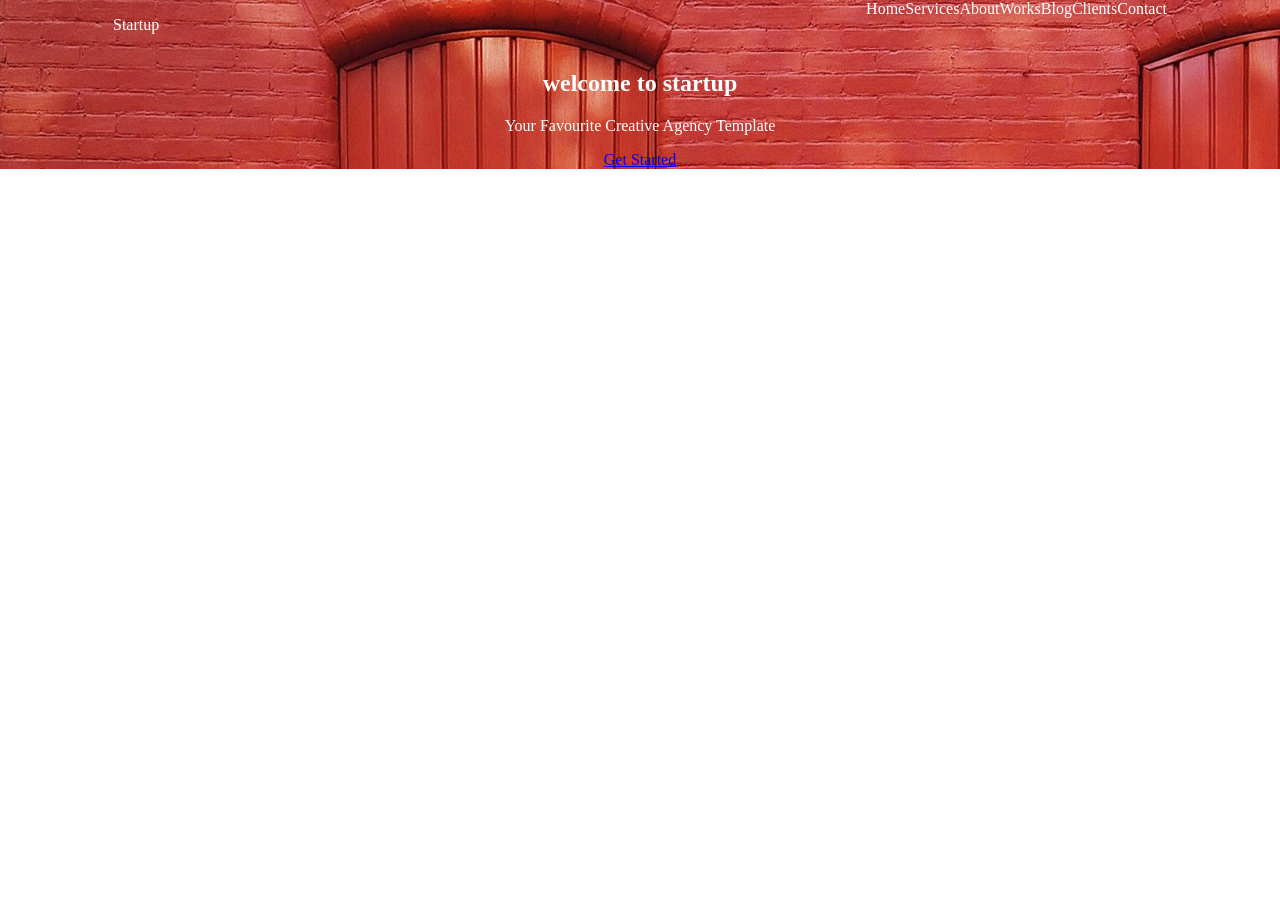
==== docs/index.html @ 98c13f56 "added main button, navigation menu and header section" ====
<!DOCTYPE html><html lang="en"><head><meta charset="UTF-8"><meta name="viewport" content="width=device-width, user-scalable=yes, initial-scale=1.0, maximum-scale=2.0, minimum-scale=1.0"><link rel="stylesheet" href="css/styles.css"><title>Document</title></head><body> <div class="header"><div class="wrapper"><div class="navigation"><p>Startup</p><nav><ul class="menu"><li><a href="#">Home</a></li><li><a href="#">Services</a></li><li><a href="#">About</a></li><li><a href="#">Works</a></li><li><a href="#">Blog</a></li><li><a href="#">Clients</a></li><li><a href="#">Contact</a></li></ul></nav></div><section class="header_section"><h1>welcome to startup</h1><p>Your Favourite Creative Agency Template</p><div class="button"><a href="#">Get Started</a></div></section></div></div><script src="js/script.js"></script></body></html>
---- docs/css/styles.css ----
body{margin:0}h1{color:#fff}.header{display:block;width:100%;height:100%;background:rgba(0,0,0,.8) url(../img/header_background.png)}.wrapper{margin:0 auto;max-width:1054px}.navigation{display:-webkit-box;display:-ms-flexbox;display:flex;-webkit-box-pack:justify;-ms-flex-pack:justify;justify-content:space-between}.navigation p{color:#fff}.menu{display:-webkit-box;display:-ms-flexbox;display:flex;margin:0;padding-left:0;list-style:none}.menu a{color:#fff;text-decoration:none}.header_section{text-align:center}.header_section p{color:#fff}
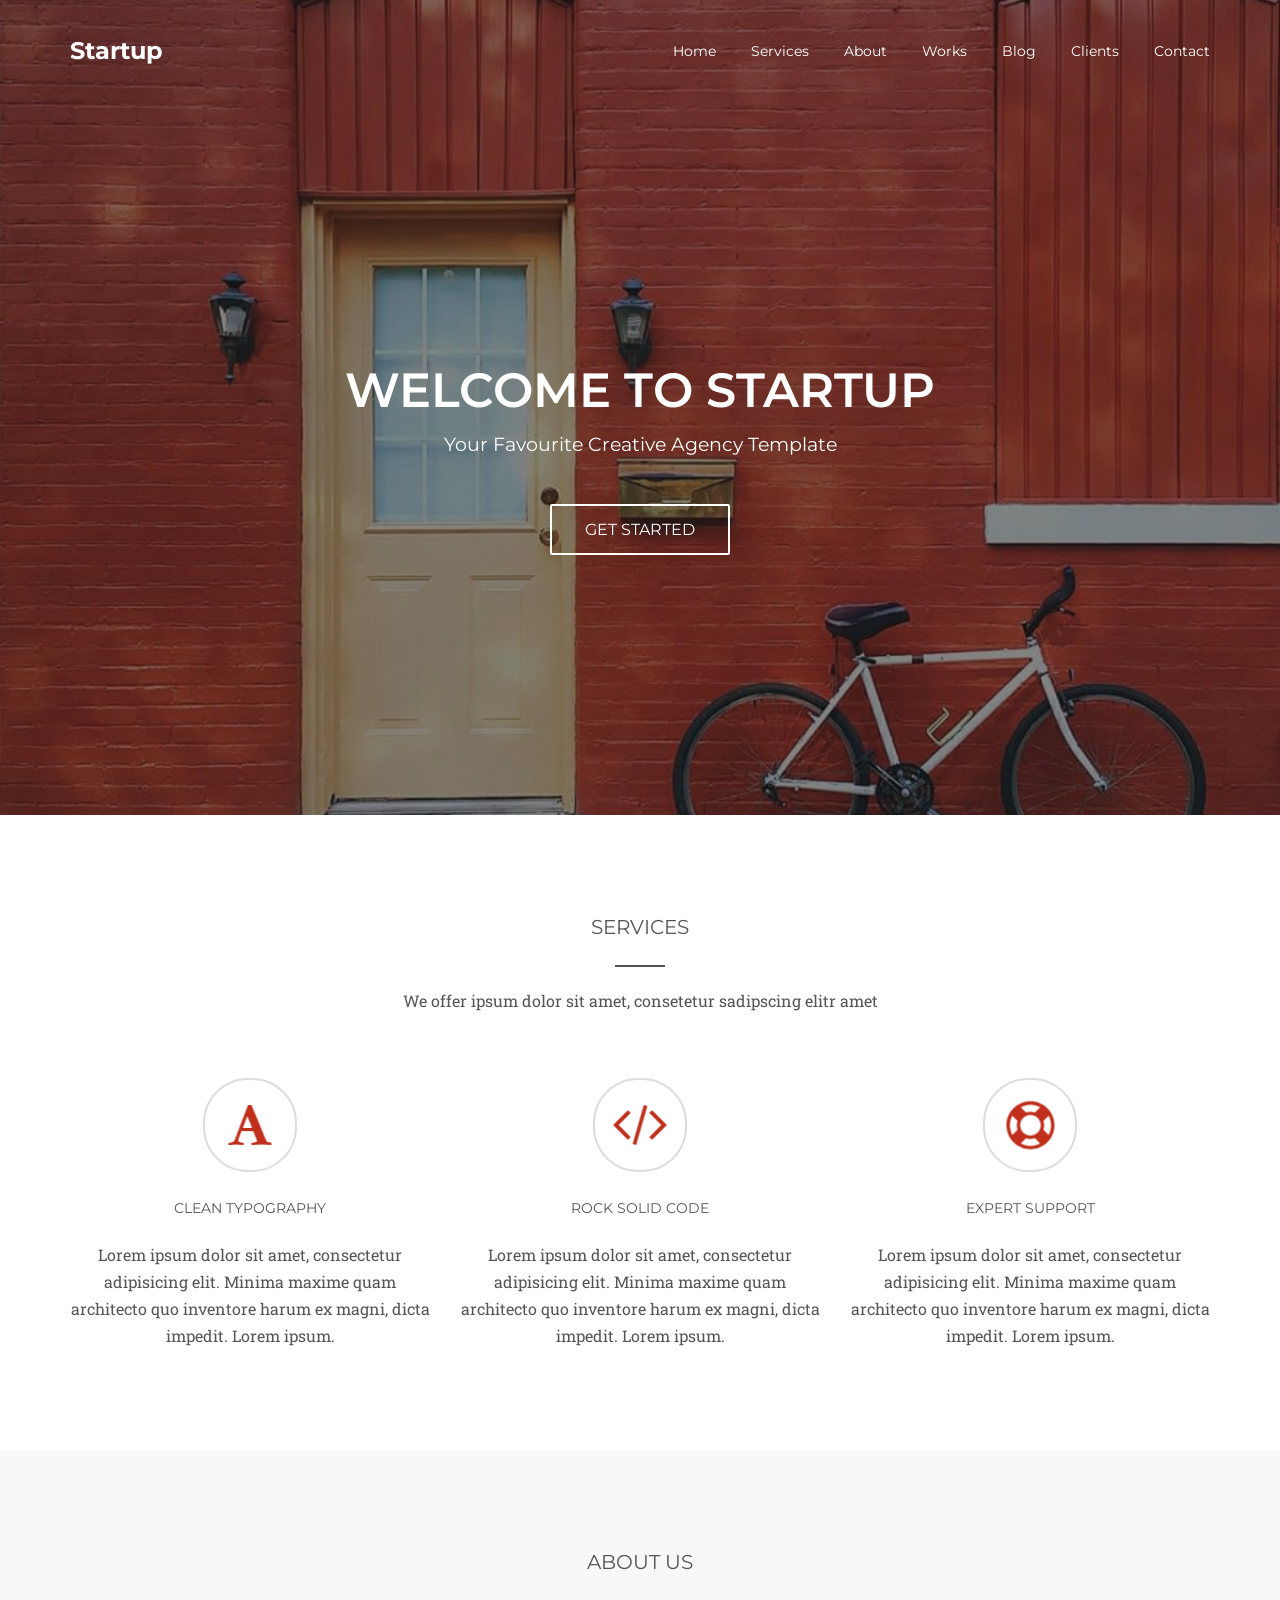
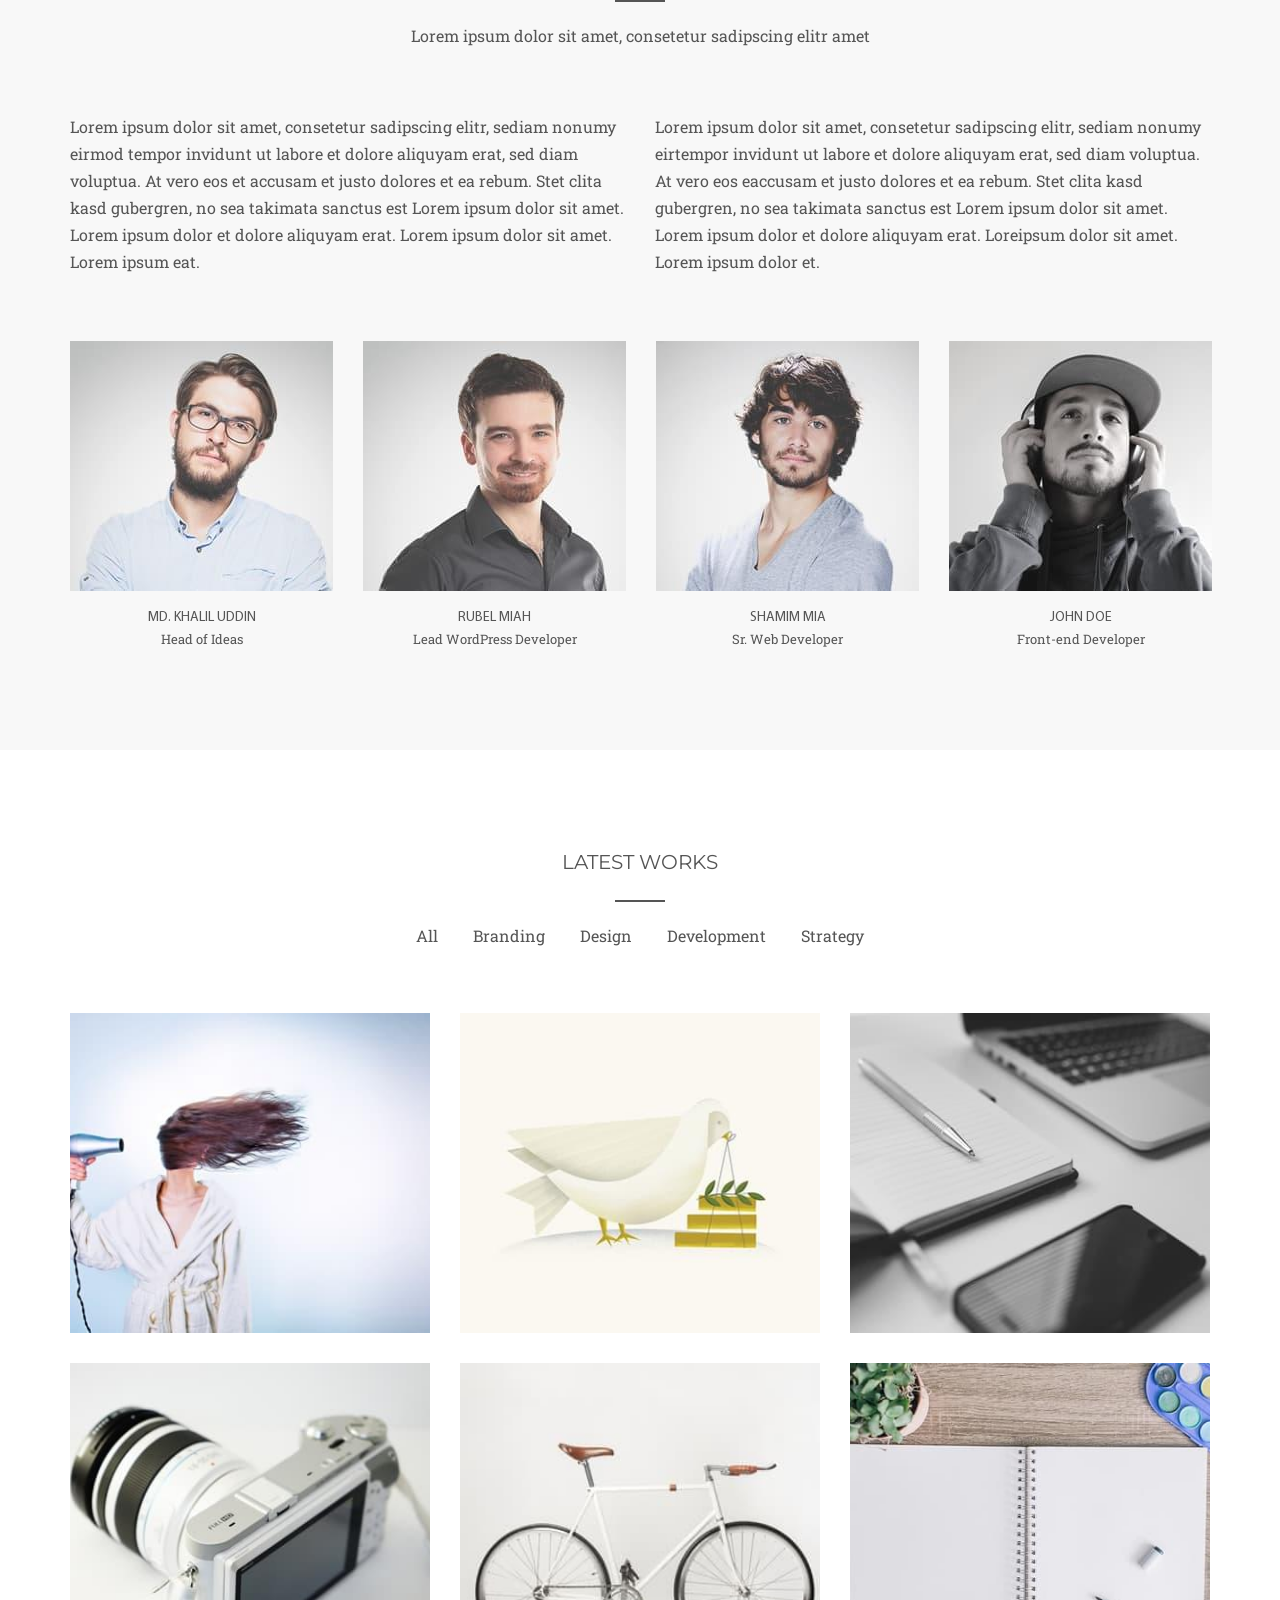
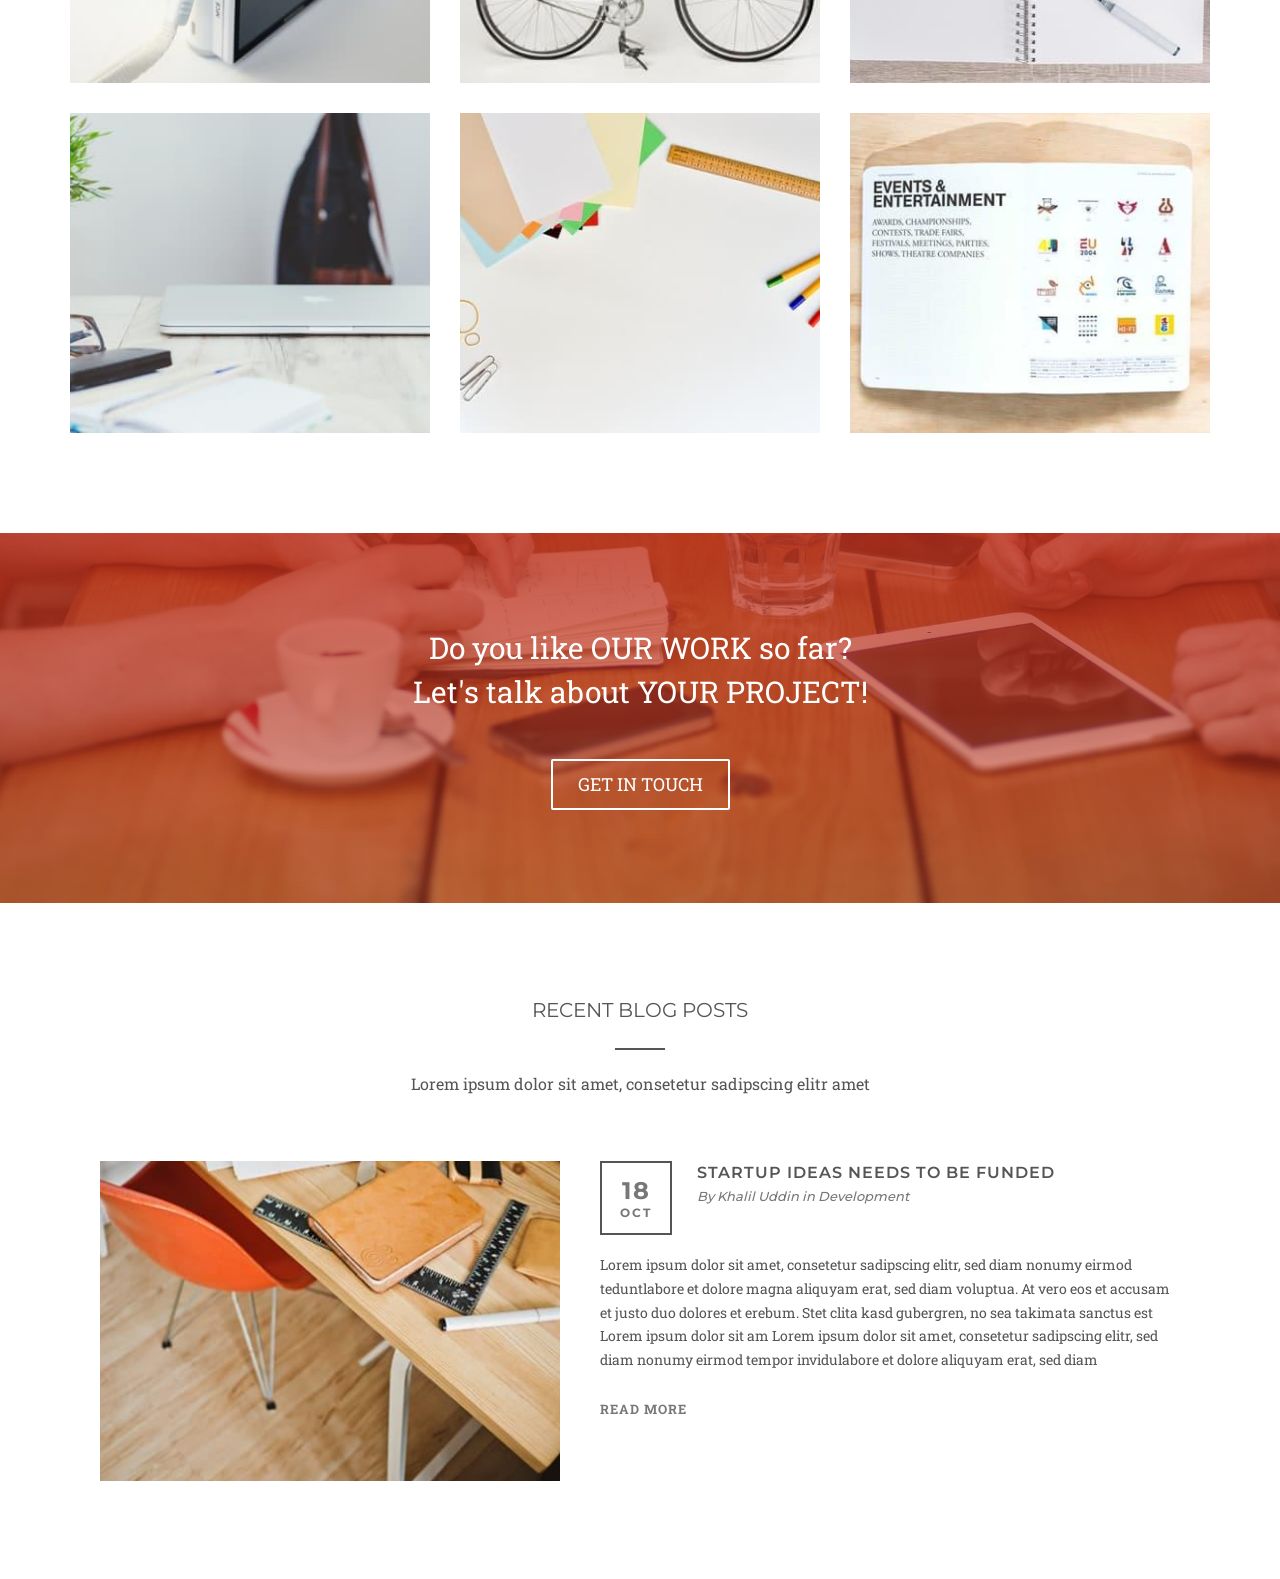
==== commit 5b9a45e8: "blog added" ====
--- a/docs/index.html
+++ b/docs/index.html
@@ -1 +1 @@
-<!DOCTYPE html><html lang="en"><head><meta charset="UTF-8"><meta name="viewport" content="width=device-width, user-scalable=yes, initial-scale=1.0, maximum-scale=2.0, minimum-scale=1.0"><link rel="stylesheet" href="css/styles.css"><title>Document</title></head><body> <div class="header"><div class="wrapper"><div class="navigation"><p>Startup</p><nav><ul class="menu"><li><a href="#">Home</a></li><li><a href="#">Services</a></li><li><a href="#">About</a></li><li><a href="#">Works</a></li><li><a href="#">Blog</a></li><li><a href="#">Clients</a></li><li><a href="#">Contact</a></li></ul></nav></div><section class="header_section"><h1>welcome to startup</h1><p>Your Favourite Creative Agency Template</p><div class="button"><a href="#">Get Started</a></div></section></div></div><script src="js/script.js"></script></body></html>+<!DOCTYPE html><html lang="en"><head><meta charset="UTF-8"><meta name="viewport" content="width=device-width, user-scalable=yes, initial-scale=1.0, maximum-scale=2.0, minimum-scale=1.0"><link rel="stylesheet" href="css/styles.css"><link rel="apple-touch-icon" sizes="180x180" href="img/favicon/apple-touch-icon.png"><link rel="icon" type="image/png" sizes="32x32" href="img/favicon/favicon-32x32.png"><link rel="icon" type="image/png" sizes="16x16" href="img/favicon/favicon-16x16.png"><link rel="manifest" href="img/favicon/site.webmanifest"><title>Startup</title></head><body> <div class="header"><div class="wrapper"><div class="navigation"><div class="site_name"><a href="#">Startup</a></div><nav><ul class="menu"><li><a href="/">Home</a></li><li><a href="#services">Services</a></li><li><a href="#about">About</a></li><li><a href="#works">Works</a></li><li><a href="#blog">Blog</a></li><li><a href="#">Clients</a></li><li><a href="#">Contact</a></li></ul></nav></div><section class="header_section"><h1>welcome to startup</h1><p>Your Favourite Creative Agency Template</p><a href="#">Get Started</a></section></div></div><div class="main"><div class="our_offers wrapper" id="services"><div class="block_header"><h2>services</h2><p>We offer ipsum dolor sit amet, consetetur sadipscing elitr amet</p></div><div class="offers"><figure><figcaption><div class="substrate"><picture><source srcset="img/clean_typography_icon.webp" type="img/webp"><img src="img/clean_typography_icon.png" alt="clean_typography"></picture></div><b>Clean Typography</b><p class="description">Lorem ipsum dolor sit amet, consectetur adipisicing elit. Minima maxime quam architecto quo inventore harum ex magni, dicta impedit. Lorem ipsum.</p></figcaption></figure><figure><figcaption><div class="substrate"><picture><source srcset="img/rock_solid_code_icon.webp" type="img/webp"><img src="img/rock_solid_code_icon.png" alt="rock_solid_code"></picture></div><b>Rock Solid Code</b><p class="description">Lorem ipsum dolor sit amet, consectetur adipisicing elit. Minima maxime quam architecto quo inventore harum ex magni, dicta impedit. Lorem ipsum.</p></figcaption></figure><figure><figcaption><div class="substrate"><picture><source srcset="img/expert_support_icon.webp" type="img/webp"><img src="img/expert_support_icon.png" alt="expert_support"></picture></div><b>Expert Support</b><p class="description">Lorem ipsum dolor sit amet, consectetur adipisicing elit. Minima maxime quam architecto quo inventore harum ex magni, dicta impedit. Lorem ipsum.</p></figcaption></figure></div></div><div class="about_us" id="about"><div class="wrapper"><div class="block_header"><h2>About us</h2><p>Lorem ipsum dolor sit amet, consetetur sadipscing elitr amet</p></div><div class="d-flex"><p>Lorem ipsum dolor sit amet, consetetur sadipscing elitr, sediam nonumy eirmod tempor invidunt ut labore et dolore aliquyam erat, sed diam voluptua. At vero eos et accusam et justo dolores et ea rebum. Stet clita kasd gubergren, no sea takimata sanctus est Lorem ipsum dolor sit amet. Lorem ipsum dolor et dolore aliquyam erat. Lorem ipsum dolor sit amet. Lorem ipsum eat.</p><p>Lorem ipsum dolor sit amet, consetetur sadipscing elitr, sediam nonumy eirtempor invidunt ut labore et dolore aliquyam erat, sed diam voluptua. At vero eos eaccusam et justo dolores et ea rebum. Stet clita kasd gubergren, no sea takimata sanctus est Lorem ipsum dolor sit amet. Lorem ipsum dolor et dolore aliquyam erat. Loreipsum dolor sit amet. Lorem ipsum dolor et.</p></div><div class="slider"><figure><figcaption><picture><source srcset="img/md._khalil_uddin.webp" type="img/webp"><img src="img/md._khalil_uddin.jpg" alt="md._khalil_uddin"></picture><b>Md. Khalil Uddin</b><p>Head of Ideas</p></figcaption></figure><figure><figcaption><picture><source srcset="img/rubel_miah.webp" type="img/webp"><img src="img/rubel_miah.jpg" alt="rubel_miah"></picture><b>Rubel Miah</b><p>Lead WordPress Developer</p></figcaption></figure><figure><figcaption><picture><source srcset="img/shamim_mia.webp" type="img/webp"><img src="img/shamim_mia.jpg" alt="shamim_mia"></picture><b>Shamim Mia</b><p>Sr. Web Developer</p></figcaption></figure><figure><figcaption><picture><source srcset="img/john_doe.webp" type="img/webp"><img src="img/john_doe.jpg" alt="john_doe"></picture><b>John Doe</b><p>Front-end Developer</p></figcaption></figure></div></div></div><div class="works" id="works"><div class="wrapper"><div class="block_header"><h2>Latest Works</h2><nav> <ul class="filter_menu"><li><a href="#">All</a></li><li><a href="#">Branding</a></li><li><a href="#">Design</a></li><li><a href="#">Development</a></li><li><a href="#">Strategy</a></li></ul></nav></div><div class="work_cards"><figure> <figcaption> <div><strong>Hair Dresser</strong><p>Branding</p><a href="#">View</a></div><picture><source srcset="img/latest_work_img1.webp" type="img/webp"><img src="img/latest_work_img1.jpg" alt="latest_work_img1"></picture></figcaption></figure><figure> <figcaption> <div><strong>Hair Dresser</strong><p>Branding</p><a href="#">View</a></div><picture><source srcset="img/latest_work_img2.webp" type="img/webp"><img src="img/latest_work_img2.jpg" alt="latest_work_img2"></picture></figcaption></figure><figure> <figcaption> <div><strong>Hair Dresser</strong><p>Branding</p><a href="#">View</a></div><picture><source srcset="img/latest_work_img3.webp" type="img/webp"><img src="img/latest_work_img3.jpg" alt="latest_work_img3"></picture></figcaption></figure><figure> <figcaption> <div><strong>Hair Dresser</strong><p>Branding</p><a href="#">View</a></div><picture><source srcset="img/latest_work_img4.webp" type="img/webp"><img src="img/latest_work_img4.jpg" alt="latest_work_img4"></picture></figcaption></figure><figure> <figcaption> <div><strong>Hair Dresser</strong><p>Branding</p><a href="#">View</a></div><picture><source srcset="img/latest_work_img5.webp" type="img/webp"><img src="img/latest_work_img5.jpg" alt="latest_work_img5"></picture></figcaption></figure><figure> <figcaption> <div><strong>Hair Dresser</strong><p>Branding</p><a href="#">View</a></div><picture><source srcset="img/latest_work_img6.webp" type="img/webp"><img src="img/latest_work_img6.jpg" alt="latest_work_img6"></picture></figcaption></figure><figure> <figcaption> <div><strong>Hair Dresser</strong><p>Branding</p><a href="#">View</a></div><picture><source srcset="img/latest_work_img7.webp" type="img/webp"><img src="img/latest_work_img7.jpg" alt="latest_work_img7"></picture></figcaption></figure><figure> <figcaption> <div><strong>Hair Dresser</strong><p>Branding</p><a href="#">View</a></div><picture><source srcset="img/latest_work_img8.webp" type="img/webp"><img src="img/latest_work_img8.jpg" alt="latest_work_img8"></picture></figcaption></figure><figure> <figcaption> <div><strong>Hair Dresser</strong><p>Branding</p><a href="#">View</a></div><picture><source srcset="img/latest_work_img9.webp" type="img/webp"><img src="img/latest_work_img9.jpg" alt="latest_work_img9"></picture></figcaption></figure></div></div></div><div class="connection"><p>Do you like OUR WORK so far?<br>Let's talk about YOUR PROJECT!</p><a href="#">Get in Touch</a></div><div class="blog" id="blog"><div class="wrapper"><div class="block_header"><h2>Recent blog posts</h2><p>Lorem ipsum dolor sit amet, consetetur sadipscing elitr amet</p></div><div class="post"> <div class="figure"><picture> <source srcset="img/needs_funded.webp" type="img/webp"><img src="img/needs_funded.jpg" alt=""></picture></div><div><div class="post_header"> <div class="blog_date"><p>18</p><p class="month">OCT</p></div><div> <a href="#">Startup ideas needs to be funded </a><p class="author">By <span>Khalil </span>Uddin in <span>Development</span></p></div></div><p class="post_text">Lorem ipsum dolor sit amet, consetetur sadipscing elitr, sed diam nonumy eirmod teduntlabore et dolore magna aliquyam erat, sed diam voluptua. At vero eos et accusam et justo duo dolores et erebum. Stet clita kasd gubergren, no sea takimata sanctus est Lorem ipsum dolor sit am Lorem ipsum dolor sit amet, consetetur sadipscing elitr, sed diam nonumy eirmod tempor invidulabore et dolore aliquyam erat, sed diam</p><a href="#">Read more</a></div></div></div></div></div><script src="js/script.js"></script></body></html>
--- a/docs/css/styles.css
+++ b/docs/css/styles.css
@@ -1 +1 @@
-body{margin:0}h1{color:#fff}.header{display:block;width:100%;height:100%;background:rgba(0,0,0,.8) url(../img/header_background.png)}.wrapper{margin:0 auto;max-width:1054px}.navigation{display:-webkit-box;display:-ms-flexbox;display:flex;-webkit-box-pack:justify;-ms-flex-pack:justify;justify-content:space-between}.navigation p{color:#fff}.menu{display:-webkit-box;display:-ms-flexbox;display:flex;margin:0;padding-left:0;list-style:none}.menu a{color:#fff;text-decoration:none}.header_section{text-align:center}.header_section p{color:#fff}+@font-face{font-family:Montserrat;src:url(../fonts/Montserrat-Regular.woff2) format("woff2"),url(../fonts/Montserrat-Regular.woff) format("woff");font-weight:400;font-style:normal;font-display:swap}@font-face{font-family:Montserrat;src:url(../fonts/Montserrat-Medium.woff2) format("woff2"),url(Montserrat-Medium.woff) format("woff");font-weight:500;font-style:normal;font-display:swap}@font-face{font-family:Montserrat;src:url(../fonts/Montserrat-SemiBold.woff2) format("woff2"),url(Montserrat-SemiBold.woff) format("woff");font-weight:600;font-style:normal;font-display:swap}@font-face{font-family:Montserrat;src:url(../fonts/Montserrat-Bold.woff2) format("woff2"),url(../fonts/Montserrat-Bold.woff) format("woff");font-weight:700;font-style:normal;font-display:swap}@font-face{font-family:"Roboto Slab";src:url(../fonts/RobotoSlab-Regular.woff2) format("woff2"),url(RobotoSlab-Regular.woff) format("woff");font-weight:400;font-style:normal;font-display:swap}@font-face{font-family:"Roboto Slab";src:url(../fonts/RobotoSlab-Bold.woff2) format("woff2"),url(RobotoSlab-Bold.woff) format("woff");font-weight:700;font-style:normal;font-display:swap}@font-face{font-family:"Myriad Pro";src:url(../fonts/MyriadPro-Regular.woff2) format("woff2"),url(MyriadPro-Regular.woff) format("woff");font-weight:400;font-style:normal;font-display:swap}html{font-size:1px;scroll-behavior:smooth}*{margin:0;padding:0}body{margin:0}h1{display:inline-block;margin:0;font:600 48rem Montserrat,sans-serif;text-transform:uppercase;color:#fff}h2{margin-bottom:50rem;font:400 20rem/1.2em Montserrat,sans-serif;text-transform:uppercase;color:#555}.header{padding-bottom:260rem;background:-webkit-gradient(linear,left top,left bottom,from(rgba(0,0,0,.45)),to(rgba(0,0,0,.45))),url(../img/startup-hero-bg.jpg) center/cover;background:linear-gradient(rgba(0,0,0,.45),rgba(0,0,0,.45)),url(../img/startup-hero-bg.jpg) center/cover}.wrapper{margin:0 auto;max-width:1140rem}.navigation{display:-webkit-box;display:-ms-flexbox;display:flex;-webkit-box-pack:justify;-ms-flex-pack:justify;justify-content:space-between;-webkit-box-align:center;-ms-flex-align:center;align-items:center;margin-bottom:260rem;padding:36rem 0}.site_name a{margin:0;text-decoration:none;color:#fff;font:700 24rem Montserrat,sans-serif}.menu{display:-webkit-box;display:-ms-flexbox;display:flex;list-style:none}.menu li{margin-right:35rem}.menu li:last-child{margin-right:0}.menu a{color:#fff;text-decoration:none;font:400 14rem Montserrat,sans-serif}.header_section{text-align:center}.header_section p{margin:14rem 0 48rem;color:#fff;font:400 19rem Montserrat,sans-serif}.header_section a{display:inline-block;padding:14rem 33rem;color:#fff;text-decoration:none;text-transform:uppercase;font:400 16rem Montserrat,sans-serif;border:2rem solid #fff;border-radius:2rem}.main{overflow-x:hidden}.our_offers{display:-webkit-box;display:-ms-flexbox;display:flex;-webkit-box-orient:vertical;-webkit-box-direction:normal;-ms-flex-direction:column;flex-direction:column;padding:100rem 0;opacity:0;-webkit-transform:translateX(100%);-ms-transform:translateX(100%);transform:translateX(100%);-webkit-transition:all 1.5s ease;transition:all 1.5s ease}.our_offers.active{opacity:1;-webkit-transform:translateX(0);-ms-transform:translateX(0);transform:translateX(0)}.block_header{position:relative;margin-bottom:65rem;text-align:center}.block_header h2:before{position:absolute;content:"";top:50px;left:calc(50% - 25px);width:50rem;height:2rem;background-color:#555}.block_header p{position:relative;font:400 16rem/1.5em "Roboto Slab",serif;color:#555}.offers{display:-webkit-box;display:-ms-flexbox;display:flex;-webkit-box-pack:center;-ms-flex-pack:center;justify-content:center;-webkit-column-gap:30rem;-moz-column-gap:30rem;column-gap:30rem;text-align:center}.offers figure{margin:0}.offers figure:hover .substrate{background-color:#c0301c}.offers figure:hover picture{-webkit-filter:brightness(100);filter:brightness(100);-webkit-transform:translate(-50%,-50%);-ms-transform:translate(-50%,-50%);transform:translate(-50%,-50%)}.offers figcaption{display:-webkit-box;display:-ms-flexbox;display:flex;-webkit-box-align:center;-ms-flex-align:center;align-items:center;-webkit-box-orient:vertical;-webkit-box-direction:normal;-ms-flex-direction:column;flex-direction:column}.offers b{display:block;margin:25rem 0 20rem 0;font:400 14rem/1.7em Montserrat,sans-serif;text-align:center;text-transform:uppercase;color:#555}.substrate{position:relative;display:block;width:90rem;height:90rem;border-radius:45rem;border:2px solid #ddd;-webkit-transition:all .8s ease;transition:all .8s ease}.substrate picture{position:absolute;top:50%;left:50%;-webkit-transform:translate(-50%,-50%);-ms-transform:translate(-50%,-50%);transform:translate(-50%,-50%)}.description{display:block;font:400 16rem/1.7em "Roboto Slab",serif;text-align:center;color:#555}.about_us{padding:100rem 0;background-color:#f8f8f8;text-align:center}.d-flex{display:-webkit-box;display:-ms-flexbox;display:flex;-webkit-column-gap:30rem;-moz-column-gap:30rem;column-gap:30rem;margin-bottom:65rem;text-align:left}.d-flex p{width:50%;font:400 16rem/1.7em "Roboto Slab",serif;color:#555}.slider{display:-webkit-box;display:-ms-flexbox;display:flex;-webkit-column-gap:30rem;-moz-column-gap:30rem;column-gap:30rem}.slider img{margin-bottom:15rem}.slider b{display:block;font:14rem/1.7em "Myriad Pro",sans-serif;text-transform:uppercase;color:#555}.slider p{font:400 13rem/1.6em "Roboto Slab",serif;color:#555}.rewind{position:relative;width:35px;height:38px;background-color:#555}.rewind::before{position:absolute;content:"";top:calc(50% - 4px);left:calc(50% - 4px);width:8rem;height:8rem;border:1px solid #ddd;border-top:none;border-right:none;-webkit-transform:rotate(45deg);-ms-transform:rotate(45deg);transform:rotate(45deg)}.works{padding:100rem 0;-webkit-transition:all 3s ease;transition:all 3s ease}.filter_menu{display:-webkit-box;display:-ms-flexbox;display:flex;-webkit-box-pack:center;-ms-flex-pack:center;justify-content:center;list-style:none}.filter_menu li{margin-right:35rem}.filter_menu li:last-child{margin-right:0}.filter_menu a{font:400 16rem/1.5 "Roboto Slab",serif;text-align:center;text-decoration:none;color:#555}.work_cards{display:-webkit-box;display:-ms-flexbox;display:flex;-webkit-box-pack:justify;-ms-flex-pack:justify;justify-content:space-between;-webkit-column-gap:10rem;-moz-column-gap:10rem;column-gap:10rem;row-gap:30rem;-ms-flex-wrap:wrap;flex-wrap:wrap}.work_cards img{margin-left:-38rem;width:120%;height:100vh;max-height:320rem;-o-object-fit:cover;object-fit:cover}.work_cards figure{position:relative;width:32%;max-width:360rem;min-height:320rem;max-height:320rem;overflow:hidden}.work_cards figure:hover div{background-color:rgba(192,48,28,.7);opacity:1}.work_cards div{position:absolute;padding-top:100rem;top:0;left:0;right:0;bottom:0;text-align:center;-webkit-transition:all .5s ease;transition:all .5s ease;opacity:0}.work_cards div strong{font:400 18rem/1.3em Montserrat,sans-serif;color:#fff}.work_cards div p{margin:6rem 0 20rem;font:400 12rem/2em "Roboto Slab",serif;color:#fff}.work_cards div a{position:relative;display:inline-block;padding:8rem 20rem;width:60rem;font:400 14rem/1.7em "Roboto Slab",serif;letter-spacing:1px;text-align:left;text-decoration:none;text-transform:uppercase;color:#c0301c;background-color:#fff}.work_cards div a::before{position:absolute;content:"";top:15px;left:70px;width:7rem;height:7rem;border:1px solid #c0301c;border-top:none;border-right:none;-webkit-transform:rotate(-134deg);-ms-transform:rotate(-134deg);transform:rotate(-134deg)}.connection{padding:93rem 0;background:-webkit-gradient(linear,left top,left bottom,from(rgba(192,48,28,.8)),to(rgba(192,48,28,.4))),url(../img/connection_background.jpg);background:linear-gradient(rgba(192,48,28,.8),rgba(192,48,28,.4)),url(../img/connection_background.jpg);background-position-x:17%;background-position-y:-80%;background-size:100%;text-align:center}.connection p{margin-bottom:45rem;font:400 30rem/1.46em "Roboto Slab",serif;color:#fff}.connection a{display:inline-block;padding:2rem 25rem;font:400 18rem/2.4em "Roboto Slab",serif;text-align:center;text-decoration:none;text-transform:uppercase;color:#fff;border:2px solid #fff;border-radius:2px}.blog{padding:95rem 100rem}.post{display:-webkit-box;display:-ms-flexbox;display:flex;-webkit-column-gap:40rem;-moz-column-gap:40rem;column-gap:40rem}.post a{letter-spacing:1px;font:600 13rem/1.8em "Roboto Slab",serif;text-align:center;text-decoration:none;text-transform:uppercase;color:#777}.post a:hover{color:#c0301c}.post:hover span{color:#c0301c}.figure{width:40.5%;min-width:460rem;min-height:323rem;max-height:323rem;overflow:hidden}.figure img{margin-right:40rem;margin-top:-16rem;margin-left:-21rem;width:107%;height:100vh;max-height:336rem;-o-object-fit:cover;object-fit:cover}.post_header{display:-webkit-box;display:-ms-flexbox;display:flex;margin-bottom:18rem}.post_header a{display:block;font:600 16rem/1.5em Montserrat,sans-serif;text-align:center;text-transform:uppercase;color:#555}.post_header a:hover{color:#c0301c}.blog_date{padding:13rem 18rem;margin-right:25rem;letter-spacing:2px;font:700 24rem Montserrat,sans-serif;text-align:center;text-transform:uppercase;color:#777;border:2px solid #555}.month{font:700 12rem Montserrat,sans-serif}.author{font:italic 500 13rem/1.8em Montserrat,sans-serif;color:#777}.post_text{display:block;margin-bottom:26rem;font:400 14rem/1.7em "Roboto Slab",serif;color:#555}
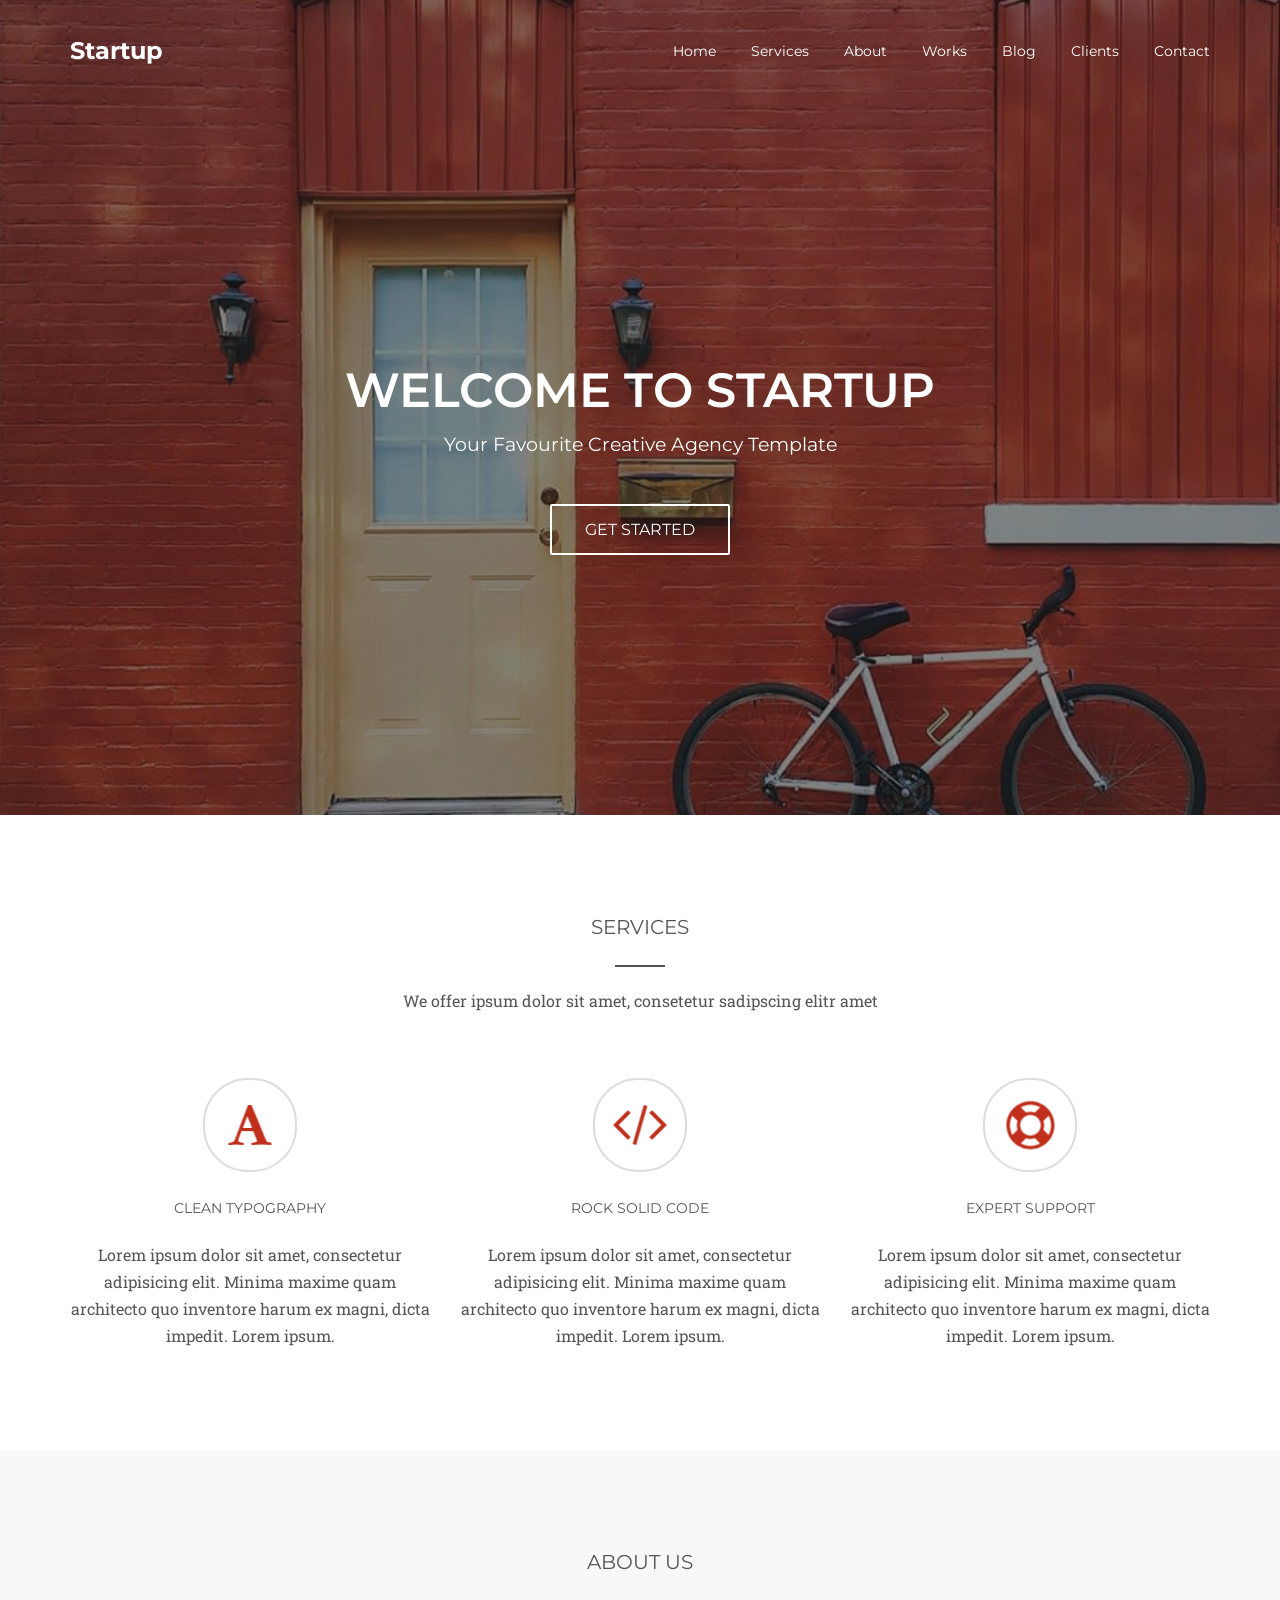
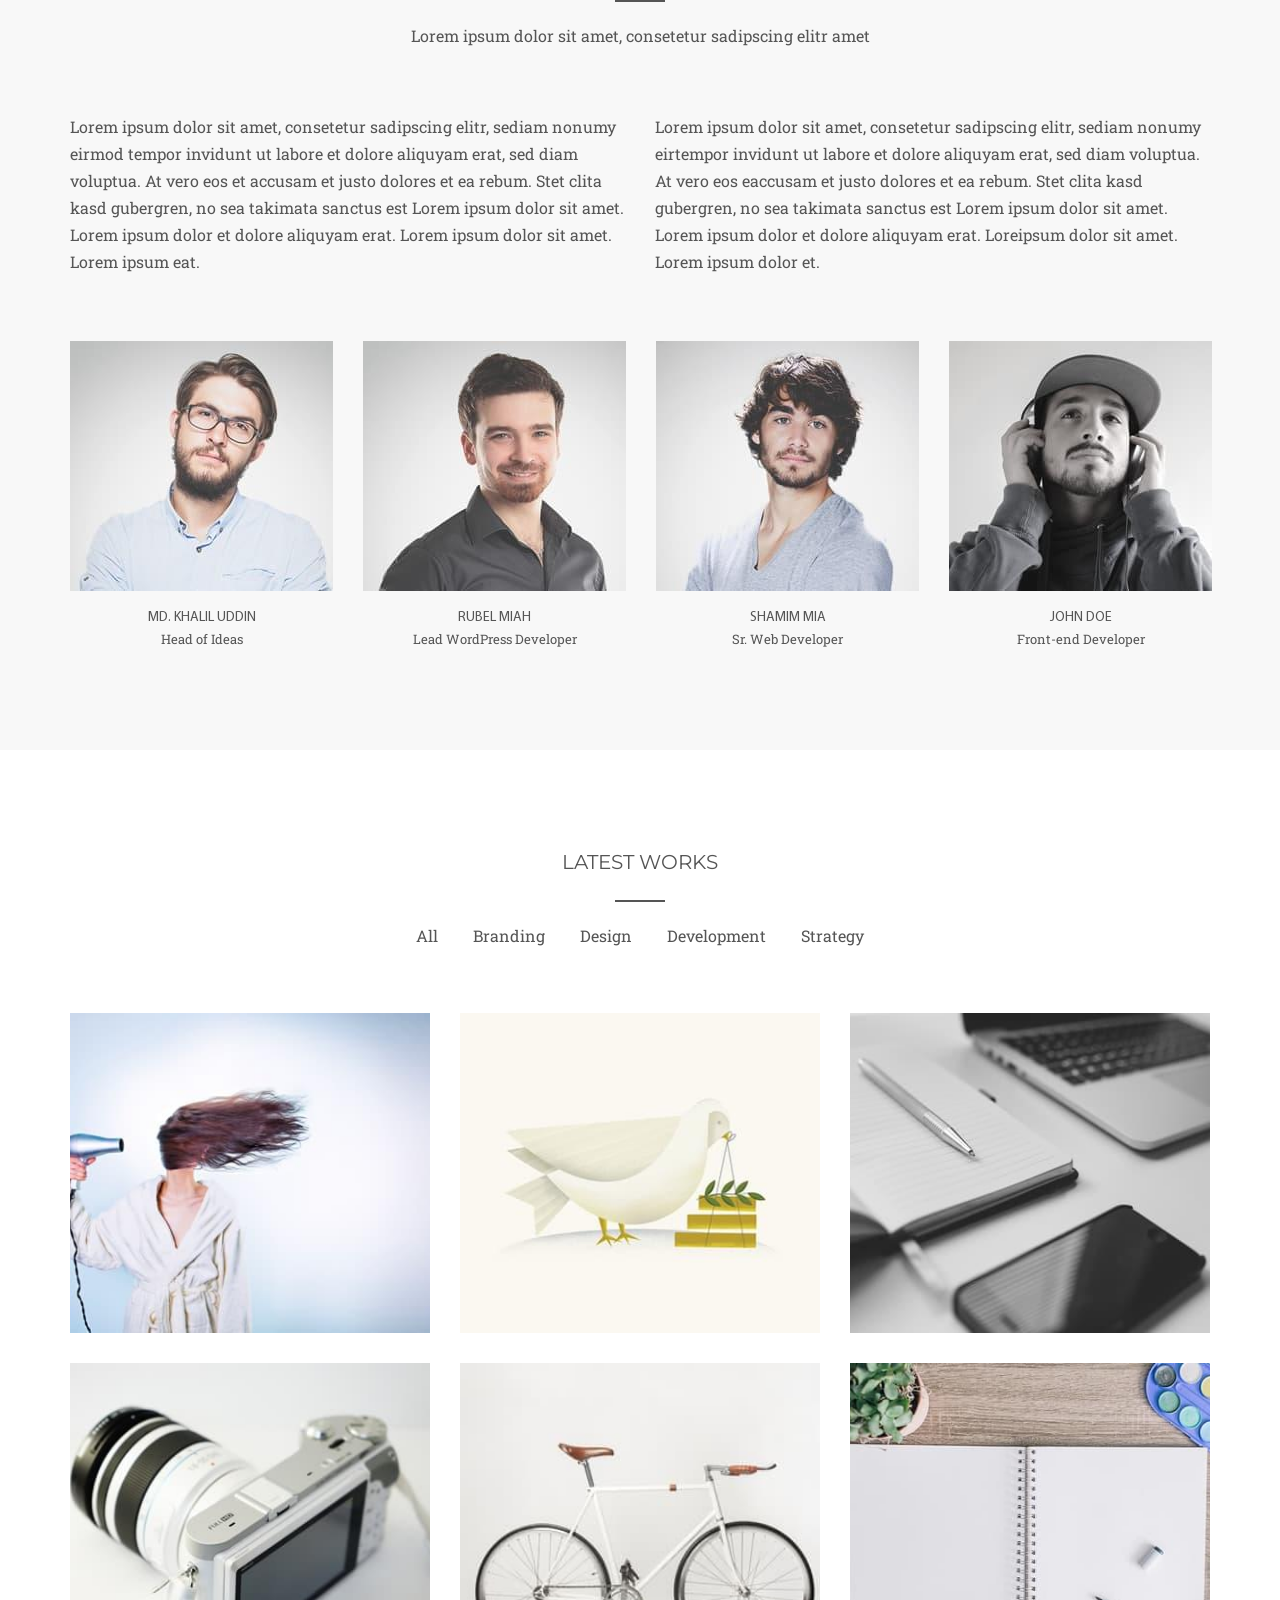
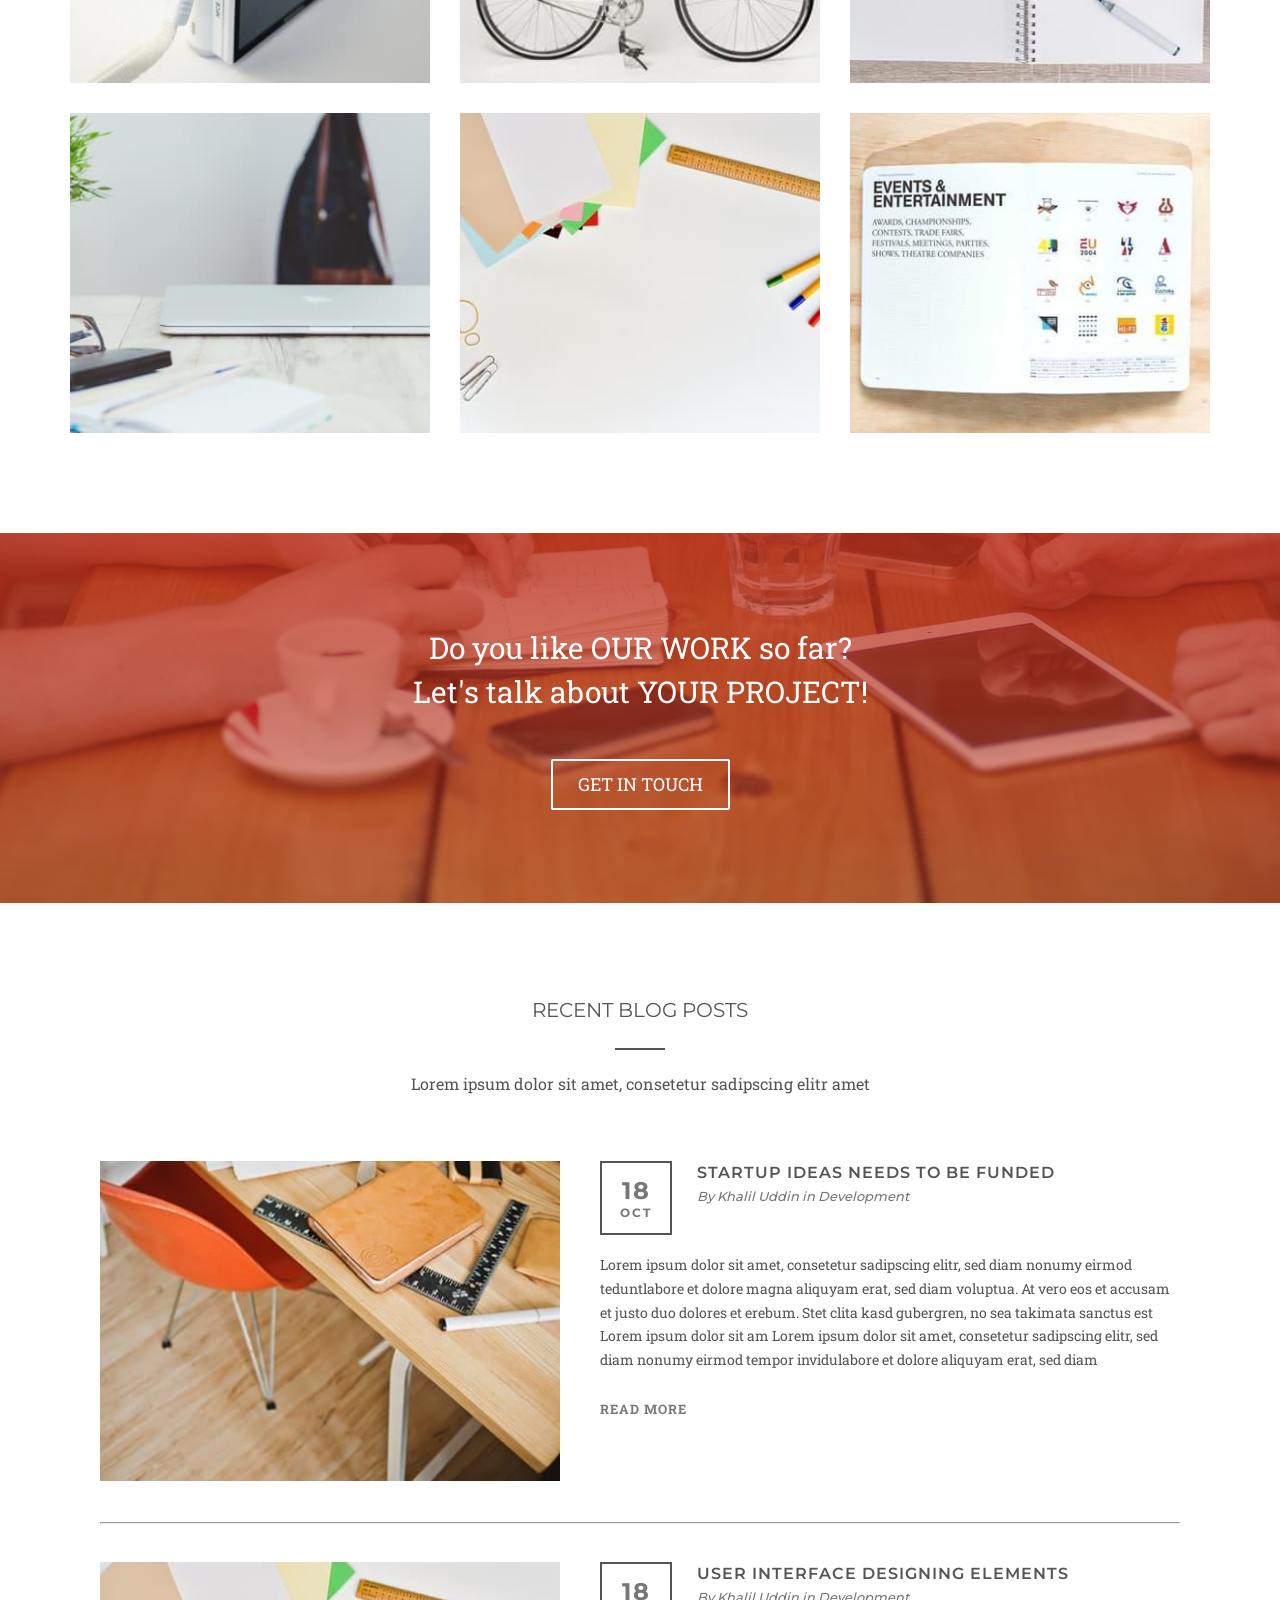
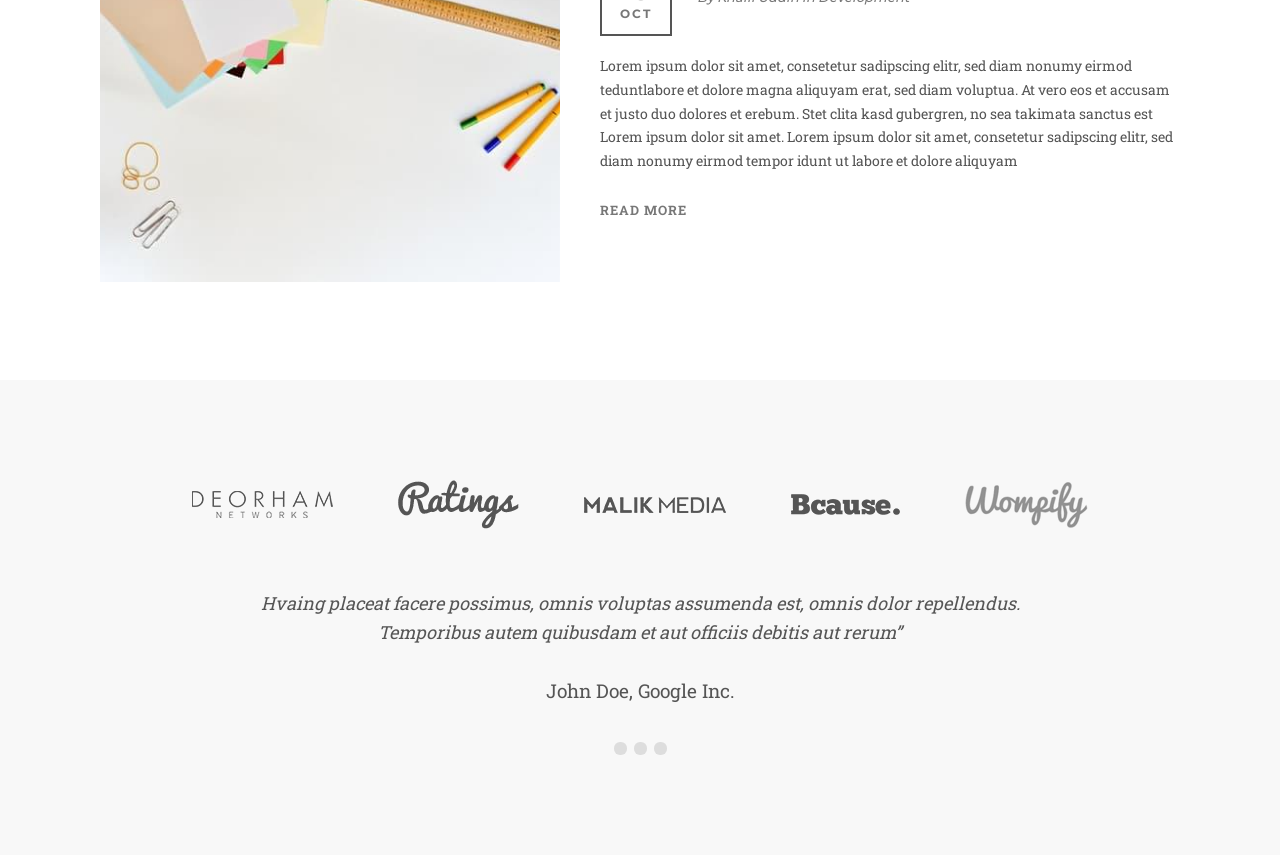
==== commit d90f622b: "clients block added" ====
--- a/docs/index.html
+++ b/docs/index.html
@@ -1 +1 @@
-<!DOCTYPE html><html lang="en"><head><meta charset="UTF-8"><meta name="viewport" content="width=device-width, user-scalable=yes, initial-scale=1.0, maximum-scale=2.0, minimum-scale=1.0"><link rel="stylesheet" href="css/styles.css"><link rel="apple-touch-icon" sizes="180x180" href="img/favicon/apple-touch-icon.png"><link rel="icon" type="image/png" sizes="32x32" href="img/favicon/favicon-32x32.png"><link rel="icon" type="image/png" sizes="16x16" href="img/favicon/favicon-16x16.png"><link rel="manifest" href="img/favicon/site.webmanifest"><title>Startup</title></head><body> <div class="header"><div class="wrapper"><div class="navigation"><div class="site_name"><a href="#">Startup</a></div><nav><ul class="menu"><li><a href="/">Home</a></li><li><a href="#services">Services</a></li><li><a href="#about">About</a></li><li><a href="#works">Works</a></li><li><a href="#blog">Blog</a></li><li><a href="#">Clients</a></li><li><a href="#">Contact</a></li></ul></nav></div><section class="header_section"><h1>welcome to startup</h1><p>Your Favourite Creative Agency Template</p><a href="#">Get Started</a></section></div></div><div class="main"><div class="our_offers wrapper" id="services"><div class="block_header"><h2>services</h2><p>We offer ipsum dolor sit amet, consetetur sadipscing elitr amet</p></div><div class="offers"><figure><figcaption><div class="substrate"><picture><source srcset="img/clean_typography_icon.webp" type="img/webp"><img src="img/clean_typography_icon.png" alt="clean_typography"></picture></div><b>Clean Typography</b><p class="description">Lorem ipsum dolor sit amet, consectetur adipisicing elit. Minima maxime quam architecto quo inventore harum ex magni, dicta impedit. Lorem ipsum.</p></figcaption></figure><figure><figcaption><div class="substrate"><picture><source srcset="img/rock_solid_code_icon.webp" type="img/webp"><img src="img/rock_solid_code_icon.png" alt="rock_solid_code"></picture></div><b>Rock Solid Code</b><p class="description">Lorem ipsum dolor sit amet, consectetur adipisicing elit. Minima maxime quam architecto quo inventore harum ex magni, dicta impedit. Lorem ipsum.</p></figcaption></figure><figure><figcaption><div class="substrate"><picture><source srcset="img/expert_support_icon.webp" type="img/webp"><img src="img/expert_support_icon.png" alt="expert_support"></picture></div><b>Expert Support</b><p class="description">Lorem ipsum dolor sit amet, consectetur adipisicing elit. Minima maxime quam architecto quo inventore harum ex magni, dicta impedit. Lorem ipsum.</p></figcaption></figure></div></div><div class="about_us" id="about"><div class="wrapper"><div class="block_header"><h2>About us</h2><p>Lorem ipsum dolor sit amet, consetetur sadipscing elitr amet</p></div><div class="d-flex"><p>Lorem ipsum dolor sit amet, consetetur sadipscing elitr, sediam nonumy eirmod tempor invidunt ut labore et dolore aliquyam erat, sed diam voluptua. At vero eos et accusam et justo dolores et ea rebum. Stet clita kasd gubergren, no sea takimata sanctus est Lorem ipsum dolor sit amet. Lorem ipsum dolor et dolore aliquyam erat. Lorem ipsum dolor sit amet. Lorem ipsum eat.</p><p>Lorem ipsum dolor sit amet, consetetur sadipscing elitr, sediam nonumy eirtempor invidunt ut labore et dolore aliquyam erat, sed diam voluptua. At vero eos eaccusam et justo dolores et ea rebum. Stet clita kasd gubergren, no sea takimata sanctus est Lorem ipsum dolor sit amet. Lorem ipsum dolor et dolore aliquyam erat. Loreipsum dolor sit amet. Lorem ipsum dolor et.</p></div><div class="slider"><figure><figcaption><picture><source srcset="img/md._khalil_uddin.webp" type="img/webp"><img src="img/md._khalil_uddin.jpg" alt="md._khalil_uddin"></picture><b>Md. Khalil Uddin</b><p>Head of Ideas</p></figcaption></figure><figure><figcaption><picture><source srcset="img/rubel_miah.webp" type="img/webp"><img src="img/rubel_miah.jpg" alt="rubel_miah"></picture><b>Rubel Miah</b><p>Lead WordPress Developer</p></figcaption></figure><figure><figcaption><picture><source srcset="img/shamim_mia.webp" type="img/webp"><img src="img/shamim_mia.jpg" alt="shamim_mia"></picture><b>Shamim Mia</b><p>Sr. Web Developer</p></figcaption></figure><figure><figcaption><picture><source srcset="img/john_doe.webp" type="img/webp"><img src="img/john_doe.jpg" alt="john_doe"></picture><b>John Doe</b><p>Front-end Developer</p></figcaption></figure></div></div></div><div class="works" id="works"><div class="wrapper"><div class="block_header"><h2>Latest Works</h2><nav> <ul class="filter_menu"><li><a href="#">All</a></li><li><a href="#">Branding</a></li><li><a href="#">Design</a></li><li><a href="#">Development</a></li><li><a href="#">Strategy</a></li></ul></nav></div><div class="work_cards"><figure> <figcaption> <div><strong>Hair Dresser</strong><p>Branding</p><a href="#">View</a></div><picture><source srcset="img/latest_work_img1.webp" type="img/webp"><img src="img/latest_work_img1.jpg" alt="latest_work_img1"></picture></figcaption></figure><figure> <figcaption> <div><strong>Hair Dresser</strong><p>Branding</p><a href="#">View</a></div><picture><source srcset="img/latest_work_img2.webp" type="img/webp"><img src="img/latest_work_img2.jpg" alt="latest_work_img2"></picture></figcaption></figure><figure> <figcaption> <div><strong>Hair Dresser</strong><p>Branding</p><a href="#">View</a></div><picture><source srcset="img/latest_work_img3.webp" type="img/webp"><img src="img/latest_work_img3.jpg" alt="latest_work_img3"></picture></figcaption></figure><figure> <figcaption> <div><strong>Hair Dresser</strong><p>Branding</p><a href="#">View</a></div><picture><source srcset="img/latest_work_img4.webp" type="img/webp"><img src="img/latest_work_img4.jpg" alt="latest_work_img4"></picture></figcaption></figure><figure> <figcaption> <div><strong>Hair Dresser</strong><p>Branding</p><a href="#">View</a></div><picture><source srcset="img/latest_work_img5.webp" type="img/webp"><img src="img/latest_work_img5.jpg" alt="latest_work_img5"></picture></figcaption></figure><figure> <figcaption> <div><strong>Hair Dresser</strong><p>Branding</p><a href="#">View</a></div><picture><source srcset="img/latest_work_img6.webp" type="img/webp"><img src="img/latest_work_img6.jpg" alt="latest_work_img6"></picture></figcaption></figure><figure> <figcaption> <div><strong>Hair Dresser</strong><p>Branding</p><a href="#">View</a></div><picture><source srcset="img/latest_work_img7.webp" type="img/webp"><img src="img/latest_work_img7.jpg" alt="latest_work_img7"></picture></figcaption></figure><figure> <figcaption> <div><strong>Hair Dresser</strong><p>Branding</p><a href="#">View</a></div><picture><source srcset="img/latest_work_img8.webp" type="img/webp"><img src="img/latest_work_img8.jpg" alt="latest_work_img8"></picture></figcaption></figure><figure> <figcaption> <div><strong>Hair Dresser</strong><p>Branding</p><a href="#">View</a></div><picture><source srcset="img/latest_work_img9.webp" type="img/webp"><img src="img/latest_work_img9.jpg" alt="latest_work_img9"></picture></figcaption></figure></div></div></div><div class="connection"><p>Do you like OUR WORK so far?<br>Let's talk about YOUR PROJECT!</p><a href="#">Get in Touch</a></div><div class="blog" id="blog"><div class="wrapper"><div class="block_header"><h2>Recent blog posts</h2><p>Lorem ipsum dolor sit amet, consetetur sadipscing elitr amet</p></div><div class="post"> <div class="figure"><picture> <source srcset="img/needs_funded.webp" type="img/webp"><img src="img/needs_funded.jpg" alt=""></picture></div><div><div class="post_header"> <div class="blog_date"><p>18</p><p class="month">OCT</p></div><div> <a href="#">Startup ideas needs to be funded </a><p class="author">By <span>Khalil </span>Uddin in <span>Development</span></p></div></div><p class="post_text">Lorem ipsum dolor sit amet, consetetur sadipscing elitr, sed diam nonumy eirmod teduntlabore et dolore magna aliquyam erat, sed diam voluptua. At vero eos et accusam et justo duo dolores et erebum. Stet clita kasd gubergren, no sea takimata sanctus est Lorem ipsum dolor sit am Lorem ipsum dolor sit amet, consetetur sadipscing elitr, sed diam nonumy eirmod tempor invidulabore et dolore aliquyam erat, sed diam</p><a href="#">Read more</a></div></div></div></div></div><script src="js/script.js"></script></body></html>+<!DOCTYPE html><html lang="en"><head><meta charset="UTF-8"><meta name="viewport" content="width=device-width, user-scalable=yes, initial-scale=1.0, maximum-scale=2.0, minimum-scale=1.0"><link rel="stylesheet" href="css/styles.css"><link rel="apple-touch-icon" sizes="180x180" href="img/favicon/apple-touch-icon.png"><link rel="icon" type="image/png" sizes="32x32" href="img/favicon/favicon-32x32.png"><link rel="icon" type="image/png" sizes="16x16" href="img/favicon/favicon-16x16.png"><link rel="manifest" href="img/favicon/site.webmanifest"><title>Startup</title></head><body> <div class="header"><div class="wrapper"><div class="navigation"><div class="site_name"><a href="#">Startup</a></div><nav><ul class="menu"><li><a href="/">Home</a></li><li><a href="#services">Services</a></li><li><a href="#about">About</a></li><li><a href="#works">Works</a></li><li><a href="#blog">Blog</a></li><li><a href="#clients">Clients</a></li><li><a href="#">Contact</a></li></ul></nav></div><section class="header_section"><h1>welcome to startup</h1><p>Your Favourite Creative Agency Template</p><a href="#">Get Started</a></section></div></div><div class="main"><div class="our_offers wrapper" id="services"><div class="block_header"><h2>services</h2><p>We offer ipsum dolor sit amet, consetetur sadipscing elitr amet</p></div><div class="offers"><figure><figcaption><div class="substrate"><picture><source srcset="img/clean_typography_icon.webp" type="img/webp"><img src="img/clean_typography_icon.png" alt="clean_typography"></picture></div><b>Clean Typography</b><p class="description">Lorem ipsum dolor sit amet, consectetur adipisicing elit. Minima maxime quam architecto quo inventore harum ex magni, dicta impedit. Lorem ipsum.</p></figcaption></figure><figure><figcaption><div class="substrate"><picture><source srcset="img/rock_solid_code_icon.webp" type="img/webp"><img src="img/rock_solid_code_icon.png" alt="rock_solid_code"></picture></div><b>Rock Solid Code</b><p class="description">Lorem ipsum dolor sit amet, consectetur adipisicing elit. Minima maxime quam architecto quo inventore harum ex magni, dicta impedit. Lorem ipsum.</p></figcaption></figure><figure><figcaption><div class="substrate"><picture><source srcset="img/expert_support_icon.webp" type="img/webp"><img src="img/expert_support_icon.png" alt="expert_support"></picture></div><b>Expert Support</b><p class="description">Lorem ipsum dolor sit amet, consectetur adipisicing elit. Minima maxime quam architecto quo inventore harum ex magni, dicta impedit. Lorem ipsum.</p></figcaption></figure></div></div><div class="about_us" id="about"><div class="wrapper"><div class="block_header"><h2>About us</h2><p>Lorem ipsum dolor sit amet, consetetur sadipscing elitr amet</p></div><div class="d-flex"><p>Lorem ipsum dolor sit amet, consetetur sadipscing elitr, sediam nonumy eirmod tempor invidunt ut labore et dolore aliquyam erat, sed diam voluptua. At vero eos et accusam et justo dolores et ea rebum. Stet clita kasd gubergren, no sea takimata sanctus est Lorem ipsum dolor sit amet. Lorem ipsum dolor et dolore aliquyam erat. Lorem ipsum dolor sit amet. Lorem ipsum eat.</p><p>Lorem ipsum dolor sit amet, consetetur sadipscing elitr, sediam nonumy eirtempor invidunt ut labore et dolore aliquyam erat, sed diam voluptua. At vero eos eaccusam et justo dolores et ea rebum. Stet clita kasd gubergren, no sea takimata sanctus est Lorem ipsum dolor sit amet. Lorem ipsum dolor et dolore aliquyam erat. Loreipsum dolor sit amet. Lorem ipsum dolor et.</p></div><div class="slider"><figure><figcaption><picture><source srcset="img/md._khalil_uddin.webp" type="img/webp"><img src="img/md._khalil_uddin.jpg" alt="md._khalil_uddin"></picture><b>Md. Khalil Uddin</b><p>Head of Ideas</p></figcaption></figure><figure><figcaption><picture><source srcset="img/rubel_miah.webp" type="img/webp"><img src="img/rubel_miah.jpg" alt="rubel_miah"></picture><b>Rubel Miah</b><p>Lead WordPress Developer</p></figcaption></figure><figure><figcaption><picture><source srcset="img/shamim_mia.webp" type="img/webp"><img src="img/shamim_mia.jpg" alt="shamim_mia"></picture><b>Shamim Mia</b><p>Sr. Web Developer</p></figcaption></figure><figure><figcaption><picture><source srcset="img/john_doe.webp" type="img/webp"><img src="img/john_doe.jpg" alt="john_doe"></picture><b>John Doe</b><p>Front-end Developer</p></figcaption></figure></div></div></div><div class="works" id="works"><div class="wrapper"><div class="block_header"><h2>Latest Works</h2><nav> <ul class="filter_menu"><li><a href="#">All</a></li><li><a href="#">Branding</a></li><li><a href="#">Design</a></li><li><a href="#">Development</a></li><li><a href="#">Strategy</a></li></ul></nav></div><div class="work_cards"><figure> <figcaption> <div><strong>Hair Dresser</strong><p>Branding</p><a href="#">View</a></div><picture><source srcset="img/latest_work_img1.webp" type="img/webp"><img src="img/latest_work_img1.jpg" alt="latest_work_img1"></picture></figcaption></figure><figure> <figcaption> <div><strong>Hair Dresser</strong><p>Branding</p><a href="#">View</a></div><picture><source srcset="img/latest_work_img2.webp" type="img/webp"><img src="img/latest_work_img2.jpg" alt="latest_work_img2"></picture></figcaption></figure><figure> <figcaption> <div><strong>Hair Dresser</strong><p>Branding</p><a href="#">View</a></div><picture><source srcset="img/latest_work_img3.webp" type="img/webp"><img src="img/latest_work_img3.jpg" alt="latest_work_img3"></picture></figcaption></figure><figure> <figcaption> <div><strong>Hair Dresser</strong><p>Branding</p><a href="#">View</a></div><picture><source srcset="img/latest_work_img4.webp" type="img/webp"><img src="img/latest_work_img4.jpg" alt="latest_work_img4"></picture></figcaption></figure><figure> <figcaption> <div><strong>Hair Dresser</strong><p>Branding</p><a href="#">View</a></div><picture><source srcset="img/latest_work_img5.webp" type="img/webp"><img src="img/latest_work_img5.jpg" alt="latest_work_img5"></picture></figcaption></figure><figure> <figcaption> <div><strong>Hair Dresser</strong><p>Branding</p><a href="#">View</a></div><picture><source srcset="img/latest_work_img6.webp" type="img/webp"><img src="img/latest_work_img6.jpg" alt="latest_work_img6"></picture></figcaption></figure><figure> <figcaption> <div><strong>Hair Dresser</strong><p>Branding</p><a href="#">View</a></div><picture><source srcset="img/latest_work_img7.webp" type="img/webp"><img src="img/latest_work_img7.jpg" alt="latest_work_img7"></picture></figcaption></figure><figure> <figcaption> <div><strong>Hair Dresser</strong><p>Branding</p><a href="#">View</a></div><picture><source srcset="img/latest_work_img8.webp" type="img/webp"><img src="img/latest_work_img8.jpg" alt="latest_work_img8"></picture></figcaption></figure><figure> <figcaption> <div><strong>Hair Dresser</strong><p>Branding</p><a href="#">View</a></div><picture><source srcset="img/latest_work_img9.webp" type="img/webp"><img src="img/latest_work_img9.jpg" alt="latest_work_img9"></picture></figcaption></figure></div></div></div><div class="connection"><p>Do you like OUR WORK so far?<br>Let's talk about YOUR PROJECT!</p><a href="#">Get in Touch</a></div><div class="blog" id="blog"><div class="wrapper"><div class="block_header"><h2>Recent blog posts</h2><p>Lorem ipsum dolor sit amet, consetetur sadipscing elitr amet</p></div><div class="post"><figure><figcaption> <picture> <source srcset="img/needs_funded.webp" type="img/webp"><img src="img/needs_funded.jpg" alt="needs_funded"></picture></figcaption></figure><div><div class="post_header"> <div class="blog_date"><p>18</p><p class="month">OCT</p></div><div> <a href="#">Startup ideas needs to be funded</a><p class="author">By <span>Khalil </span>Uddin in <span>Development</span></p></div></div><p class="post_text">Lorem ipsum dolor sit amet, consetetur sadipscing elitr, sed diam nonumy eirmod teduntlabore et dolore magna aliquyam erat, sed diam voluptua. At vero eos et accusam et justo duo dolores et erebum. Stet clita kasd gubergren, no sea takimata sanctus est Lorem ipsum dolor sit am Lorem ipsum dolor sit amet, consetetur sadipscing elitr, sed diam nonumy eirmod tempor invidulabore et dolore aliquyam erat, sed diam</p><a href="#">Read more</a></div></div><hr><div class="post"><figure><figcaption> <picture> <source srcset="img/latest_work_img8.webp" type="img/webp"><img src="img/latest_work_img8.jpg" alt="needs_funded"></picture></figcaption></figure><div><div class="post_header"> <div class="blog_date"><p>18</p><p class="month">OCT</p></div><div> <a href="#">User Interface Designing Elements</a><p class="author">By <span>Khalil </span>Uddin in <span>Development</span></p></div></div><p class="post_text">Lorem ipsum dolor sit amet, consetetur sadipscing elitr, sed diam nonumy eirmod teduntlabore et dolore magna aliquyam erat, sed diam voluptua. At vero eos et accusam et justo duo dolores et erebum. Stet clita kasd gubergren, no sea takimata sanctus est Lorem ipsum dolor sit amet. Lorem ipsum dolor sit amet, consetetur sadipscing elitr, sed diam nonumy eirmod tempor idunt ut labore et dolore aliquyam</p><a href="#">Read more</a></div></div></div></div><div class="clients" id="clients"><div class="wrapper"><div class="clients_logos"><picture><source srcset="img/deorham.webp" type="img/webp"><img src="img/deorham.png" alt="deorham"></picture><picture><source srcset="img/ratings.webp" type="img/webp"><img src="img/ratings.png" alt="ratings"></picture><picture><source srcset="img/malik_media.webp" type="img/webp"><img src="img/malik_media.png" alt="malik_media"></picture><picture><source srcset="img/bcause.webp" type="img/webp"><img src="img/bcause.png" alt="bcause"></picture><picture><source srcset="img/womgify.webp" type="img/webp"><img src="img/womgify.png" alt="womgify"></picture></div><div class="quote"> <blockquote>Hvaing placeat facere possimus, omnis voluptas assumenda est, omnis dolor repellendus. Temporibus autem quibusdam et aut officiis debitis aut rerum”</blockquote><p>John Doe, Google Inc.</p><div><span></span><span></span><span></span></div></div></div></div></div><script src="js/script.js"></script></body></html>
--- a/docs/css/styles.css
+++ b/docs/css/styles.css
@@ -1 +1 @@
-@font-face{font-family:Montserrat;src:url(../fonts/Montserrat-Regular.woff2) format("woff2"),url(../fonts/Montserrat-Regular.woff) format("woff");font-weight:400;font-style:normal;font-display:swap}@font-face{font-family:Montserrat;src:url(../fonts/Montserrat-Medium.woff2) format("woff2"),url(Montserrat-Medium.woff) format("woff");font-weight:500;font-style:normal;font-display:swap}@font-face{font-family:Montserrat;src:url(../fonts/Montserrat-SemiBold.woff2) format("woff2"),url(Montserrat-SemiBold.woff) format("woff");font-weight:600;font-style:normal;font-display:swap}@font-face{font-family:Montserrat;src:url(../fonts/Montserrat-Bold.woff2) format("woff2"),url(../fonts/Montserrat-Bold.woff) format("woff");font-weight:700;font-style:normal;font-display:swap}@font-face{font-family:"Roboto Slab";src:url(../fonts/RobotoSlab-Regular.woff2) format("woff2"),url(RobotoSlab-Regular.woff) format("woff");font-weight:400;font-style:normal;font-display:swap}@font-face{font-family:"Roboto Slab";src:url(../fonts/RobotoSlab-Bold.woff2) format("woff2"),url(RobotoSlab-Bold.woff) format("woff");font-weight:700;font-style:normal;font-display:swap}@font-face{font-family:"Myriad Pro";src:url(../fonts/MyriadPro-Regular.woff2) format("woff2"),url(MyriadPro-Regular.woff) format("woff");font-weight:400;font-style:normal;font-display:swap}html{font-size:1px;scroll-behavior:smooth}*{margin:0;padding:0}body{margin:0}h1{display:inline-block;margin:0;font:600 48rem Montserrat,sans-serif;text-transform:uppercase;color:#fff}h2{margin-bottom:50rem;font:400 20rem/1.2em Montserrat,sans-serif;text-transform:uppercase;color:#555}.header{padding-bottom:260rem;background:-webkit-gradient(linear,left top,left bottom,from(rgba(0,0,0,.45)),to(rgba(0,0,0,.45))),url(../img/startup-hero-bg.jpg) center/cover;background:linear-gradient(rgba(0,0,0,.45),rgba(0,0,0,.45)),url(../img/startup-hero-bg.jpg) center/cover}.wrapper{margin:0 auto;max-width:1140rem}.navigation{display:-webkit-box;display:-ms-flexbox;display:flex;-webkit-box-pack:justify;-ms-flex-pack:justify;justify-content:space-between;-webkit-box-align:center;-ms-flex-align:center;align-items:center;margin-bottom:260rem;padding:36rem 0}.site_name a{margin:0;text-decoration:none;color:#fff;font:700 24rem Montserrat,sans-serif}.menu{display:-webkit-box;display:-ms-flexbox;display:flex;list-style:none}.menu li{margin-right:35rem}.menu li:last-child{margin-right:0}.menu a{color:#fff;text-decoration:none;font:400 14rem Montserrat,sans-serif}.header_section{text-align:center}.header_section p{margin:14rem 0 48rem;color:#fff;font:400 19rem Montserrat,sans-serif}.header_section a{display:inline-block;padding:14rem 33rem;color:#fff;text-decoration:none;text-transform:uppercase;font:400 16rem Montserrat,sans-serif;border:2rem solid #fff;border-radius:2rem}.main{overflow-x:hidden}.our_offers{display:-webkit-box;display:-ms-flexbox;display:flex;-webkit-box-orient:vertical;-webkit-box-direction:normal;-ms-flex-direction:column;flex-direction:column;padding:100rem 0;opacity:0;-webkit-transform:translateX(100%);-ms-transform:translateX(100%);transform:translateX(100%);-webkit-transition:all 1.5s ease;transition:all 1.5s ease}.our_offers.active{opacity:1;-webkit-transform:translateX(0);-ms-transform:translateX(0);transform:translateX(0)}.block_header{position:relative;margin-bottom:65rem;text-align:center}.block_header h2:before{position:absolute;content:"";top:50px;left:calc(50% - 25px);width:50rem;height:2rem;background-color:#555}.block_header p{position:relative;font:400 16rem/1.5em "Roboto Slab",serif;color:#555}.offers{display:-webkit-box;display:-ms-flexbox;display:flex;-webkit-box-pack:center;-ms-flex-pack:center;justify-content:center;-webkit-column-gap:30rem;-moz-column-gap:30rem;column-gap:30rem;text-align:center}.offers figure{margin:0}.offers figure:hover .substrate{background-color:#c0301c}.offers figure:hover picture{-webkit-filter:brightness(100);filter:brightness(100);-webkit-transform:translate(-50%,-50%);-ms-transform:translate(-50%,-50%);transform:translate(-50%,-50%)}.offers figcaption{display:-webkit-box;display:-ms-flexbox;display:flex;-webkit-box-align:center;-ms-flex-align:center;align-items:center;-webkit-box-orient:vertical;-webkit-box-direction:normal;-ms-flex-direction:column;flex-direction:column}.offers b{display:block;margin:25rem 0 20rem 0;font:400 14rem/1.7em Montserrat,sans-serif;text-align:center;text-transform:uppercase;color:#555}.substrate{position:relative;display:block;width:90rem;height:90rem;border-radius:45rem;border:2px solid #ddd;-webkit-transition:all .8s ease;transition:all .8s ease}.substrate picture{position:absolute;top:50%;left:50%;-webkit-transform:translate(-50%,-50%);-ms-transform:translate(-50%,-50%);transform:translate(-50%,-50%)}.description{display:block;font:400 16rem/1.7em "Roboto Slab",serif;text-align:center;color:#555}.about_us{padding:100rem 0;background-color:#f8f8f8;text-align:center}.d-flex{display:-webkit-box;display:-ms-flexbox;display:flex;-webkit-column-gap:30rem;-moz-column-gap:30rem;column-gap:30rem;margin-bottom:65rem;text-align:left}.d-flex p{width:50%;font:400 16rem/1.7em "Roboto Slab",serif;color:#555}.slider{display:-webkit-box;display:-ms-flexbox;display:flex;-webkit-column-gap:30rem;-moz-column-gap:30rem;column-gap:30rem}.slider img{margin-bottom:15rem}.slider b{display:block;font:14rem/1.7em "Myriad Pro",sans-serif;text-transform:uppercase;color:#555}.slider p{font:400 13rem/1.6em "Roboto Slab",serif;color:#555}.rewind{position:relative;width:35px;height:38px;background-color:#555}.rewind::before{position:absolute;content:"";top:calc(50% - 4px);left:calc(50% - 4px);width:8rem;height:8rem;border:1px solid #ddd;border-top:none;border-right:none;-webkit-transform:rotate(45deg);-ms-transform:rotate(45deg);transform:rotate(45deg)}.works{padding:100rem 0;-webkit-transition:all 3s ease;transition:all 3s ease}.filter_menu{display:-webkit-box;display:-ms-flexbox;display:flex;-webkit-box-pack:center;-ms-flex-pack:center;justify-content:center;list-style:none}.filter_menu li{margin-right:35rem}.filter_menu li:last-child{margin-right:0}.filter_menu a{font:400 16rem/1.5 "Roboto Slab",serif;text-align:center;text-decoration:none;color:#555}.work_cards{display:-webkit-box;display:-ms-flexbox;display:flex;-webkit-box-pack:justify;-ms-flex-pack:justify;justify-content:space-between;-webkit-column-gap:10rem;-moz-column-gap:10rem;column-gap:10rem;row-gap:30rem;-ms-flex-wrap:wrap;flex-wrap:wrap}.work_cards img{margin-left:-38rem;width:120%;height:100vh;max-height:320rem;-o-object-fit:cover;object-fit:cover}.work_cards figure{position:relative;width:32%;max-width:360rem;min-height:320rem;max-height:320rem;overflow:hidden}.work_cards figure:hover div{background-color:rgba(192,48,28,.7);opacity:1}.work_cards div{position:absolute;padding-top:100rem;top:0;left:0;right:0;bottom:0;text-align:center;-webkit-transition:all .5s ease;transition:all .5s ease;opacity:0}.work_cards div strong{font:400 18rem/1.3em Montserrat,sans-serif;color:#fff}.work_cards div p{margin:6rem 0 20rem;font:400 12rem/2em "Roboto Slab",serif;color:#fff}.work_cards div a{position:relative;display:inline-block;padding:8rem 20rem;width:60rem;font:400 14rem/1.7em "Roboto Slab",serif;letter-spacing:1px;text-align:left;text-decoration:none;text-transform:uppercase;color:#c0301c;background-color:#fff}.work_cards div a::before{position:absolute;content:"";top:15px;left:70px;width:7rem;height:7rem;border:1px solid #c0301c;border-top:none;border-right:none;-webkit-transform:rotate(-134deg);-ms-transform:rotate(-134deg);transform:rotate(-134deg)}.connection{padding:93rem 0;background:-webkit-gradient(linear,left top,left bottom,from(rgba(192,48,28,.8)),to(rgba(192,48,28,.4))),url(../img/connection_background.jpg);background:linear-gradient(rgba(192,48,28,.8),rgba(192,48,28,.4)),url(../img/connection_background.jpg);background-position-x:17%;background-position-y:-80%;background-size:100%;text-align:center}.connection p{margin-bottom:45rem;font:400 30rem/1.46em "Roboto Slab",serif;color:#fff}.connection a{display:inline-block;padding:2rem 25rem;font:400 18rem/2.4em "Roboto Slab",serif;text-align:center;text-decoration:none;text-transform:uppercase;color:#fff;border:2px solid #fff;border-radius:2px}.blog{padding:95rem 100rem}.post{display:-webkit-box;display:-ms-flexbox;display:flex;-webkit-column-gap:40rem;-moz-column-gap:40rem;column-gap:40rem}.post a{letter-spacing:1px;font:600 13rem/1.8em "Roboto Slab",serif;text-align:center;text-decoration:none;text-transform:uppercase;color:#777}.post a:hover{color:#c0301c}.post:hover span{color:#c0301c}.figure{width:40.5%;min-width:460rem;min-height:323rem;max-height:323rem;overflow:hidden}.figure img{margin-right:40rem;margin-top:-16rem;margin-left:-21rem;width:107%;height:100vh;max-height:336rem;-o-object-fit:cover;object-fit:cover}.post_header{display:-webkit-box;display:-ms-flexbox;display:flex;margin-bottom:18rem}.post_header a{display:block;font:600 16rem/1.5em Montserrat,sans-serif;text-align:center;text-transform:uppercase;color:#555}.post_header a:hover{color:#c0301c}.blog_date{padding:13rem 18rem;margin-right:25rem;letter-spacing:2px;font:700 24rem Montserrat,sans-serif;text-align:center;text-transform:uppercase;color:#777;border:2px solid #555}.month{font:700 12rem Montserrat,sans-serif}.author{font:italic 500 13rem/1.8em Montserrat,sans-serif;color:#777}.post_text{display:block;margin-bottom:26rem;font:400 14rem/1.7em "Roboto Slab",serif;color:#555}+@font-face{font-family:Montserrat;src:url(../fonts/Montserrat-Regular.woff2) format("woff2"),url(../fonts/Montserrat-Regular.woff) format("woff");font-weight:400;font-style:normal;font-display:swap}@font-face{font-family:Montserrat;src:url(../fonts/Montserrat-Medium.woff2) format("woff2"),url(Montserrat-Medium.woff) format("woff");font-weight:500;font-style:normal;font-display:swap}@font-face{font-family:Montserrat;src:url(../fonts/Montserrat-SemiBold.woff2) format("woff2"),url(Montserrat-SemiBold.woff) format("woff");font-weight:600;font-style:normal;font-display:swap}@font-face{font-family:Montserrat;src:url(../fonts/Montserrat-Bold.woff2) format("woff2"),url(../fonts/Montserrat-Bold.woff) format("woff");font-weight:700;font-style:normal;font-display:swap}@font-face{font-family:"Roboto Slab";src:url(../fonts/RobotoSlab-Regular.woff2) format("woff2"),url(RobotoSlab-Regular.woff) format("woff");font-weight:400;font-style:normal;font-display:swap}@font-face{font-family:"Roboto Slab";src:url(../fonts/RobotoSlab-Bold.woff2) format("woff2"),url(RobotoSlab-Bold.woff) format("woff");font-weight:700;font-style:normal;font-display:swap}@font-face{font-family:"Myriad Pro";src:url(../fonts/MyriadPro-Regular.woff2) format("woff2"),url(MyriadPro-Regular.woff) format("woff");font-weight:400;font-style:normal;font-display:swap}html{font-size:1px;scroll-behavior:smooth}*{margin:0;padding:0}body{margin:0}h1{display:inline-block;margin:0;font:600 48rem Montserrat,sans-serif;text-transform:uppercase;color:#fff}h2{margin-bottom:50rem;font:400 20rem/1.2em Montserrat,sans-serif;text-transform:uppercase;color:#555}hr{margin:38rem 0;background-color:#ddd}.header{padding-bottom:260rem;background:-webkit-gradient(linear,left top,left bottom,from(rgba(0,0,0,.45)),to(rgba(0,0,0,.45))),url(../img/startup-hero-bg.jpg) center/cover;background:linear-gradient(rgba(0,0,0,.45),rgba(0,0,0,.45)),url(../img/startup-hero-bg.jpg) center/cover}.wrapper{margin:0 auto;max-width:1140rem}.navigation{display:-webkit-box;display:-ms-flexbox;display:flex;-webkit-box-pack:justify;-ms-flex-pack:justify;justify-content:space-between;-webkit-box-align:center;-ms-flex-align:center;align-items:center;margin-bottom:260rem;padding:36rem 0}.site_name a{margin:0;text-decoration:none;color:#fff;font:700 24rem Montserrat,sans-serif}.menu{display:-webkit-box;display:-ms-flexbox;display:flex;list-style:none}.menu li{margin-right:35rem}.menu li:last-child{margin-right:0}.menu a{color:#fff;text-decoration:none;font:400 14rem Montserrat,sans-serif}.header_section{text-align:center}.header_section p{margin:14rem 0 48rem;color:#fff;font:400 19rem Montserrat,sans-serif}.header_section a{display:inline-block;padding:14rem 33rem;color:#fff;text-decoration:none;text-transform:uppercase;font:400 16rem Montserrat,sans-serif;border:2rem solid #fff;border-radius:2rem}.main{overflow-x:hidden}.our_offers{display:-webkit-box;display:-ms-flexbox;display:flex;-webkit-box-orient:vertical;-webkit-box-direction:normal;-ms-flex-direction:column;flex-direction:column;padding:100rem 0;opacity:0;-webkit-transform:translateX(100%);-ms-transform:translateX(100%);transform:translateX(100%);-webkit-transition:all 1.5s ease;transition:all 1.5s ease}.our_offers.active{opacity:1;-webkit-transform:translateX(0);-ms-transform:translateX(0);transform:translateX(0)}.block_header{position:relative;margin-bottom:65rem;text-align:center}.block_header h2:before{position:absolute;content:"";top:50px;left:calc(50% - 25px);width:50rem;height:2rem;background-color:#555}.block_header p{position:relative;font:400 16rem/1.5em "Roboto Slab",serif;color:#555}.offers{display:-webkit-box;display:-ms-flexbox;display:flex;-webkit-box-pack:center;-ms-flex-pack:center;justify-content:center;-webkit-column-gap:30rem;-moz-column-gap:30rem;column-gap:30rem;text-align:center}.offers figure{margin:0}.offers figure:hover .substrate{background-color:#c0301c}.offers figure:hover picture{-webkit-filter:brightness(100);filter:brightness(100);-webkit-transform:translate(-50%,-50%);-ms-transform:translate(-50%,-50%);transform:translate(-50%,-50%)}.offers figcaption{display:-webkit-box;display:-ms-flexbox;display:flex;-webkit-box-align:center;-ms-flex-align:center;align-items:center;-webkit-box-orient:vertical;-webkit-box-direction:normal;-ms-flex-direction:column;flex-direction:column}.offers b{display:block;margin:25rem 0 20rem 0;font:400 14rem/1.7em Montserrat,sans-serif;text-align:center;text-transform:uppercase;color:#555}.substrate{position:relative;display:block;width:90rem;height:90rem;border-radius:45rem;border:2px solid #ddd;-webkit-transition:all .8s ease;transition:all .8s ease}.substrate picture{position:absolute;top:50%;left:50%;-webkit-transform:translate(-50%,-50%);-ms-transform:translate(-50%,-50%);transform:translate(-50%,-50%)}.description{display:block;font:400 16rem/1.7em "Roboto Slab",serif;text-align:center;color:#555}.about_us{padding:100rem 0;background-color:#f8f8f8;text-align:center}.d-flex{display:-webkit-box;display:-ms-flexbox;display:flex;-webkit-column-gap:30rem;-moz-column-gap:30rem;column-gap:30rem;margin-bottom:65rem;text-align:left}.d-flex p{width:50%;font:400 16rem/1.7em "Roboto Slab",serif;color:#555}.slider{display:-webkit-box;display:-ms-flexbox;display:flex;-webkit-column-gap:30rem;-moz-column-gap:30rem;column-gap:30rem}.slider img{margin-bottom:15rem}.slider b{display:block;font:14rem/1.7em "Myriad Pro",sans-serif;text-transform:uppercase;color:#555}.slider p{font:400 13rem/1.6em "Roboto Slab",serif;color:#555}.rewind{position:relative;width:35px;height:38px;background-color:#555}.rewind::before{position:absolute;content:"";top:calc(50% - 4px);left:calc(50% - 4px);width:8rem;height:8rem;border:1px solid #ddd;border-top:none;border-right:none;-webkit-transform:rotate(45deg);-ms-transform:rotate(45deg);transform:rotate(45deg)}.works{padding:100rem 0;-webkit-transition:all 3s ease;transition:all 3s ease}.filter_menu{display:-webkit-box;display:-ms-flexbox;display:flex;-webkit-box-pack:center;-ms-flex-pack:center;justify-content:center;list-style:none}.filter_menu li{margin-right:35rem}.filter_menu li:last-child{margin-right:0}.filter_menu a{font:400 16rem/1.5 "Roboto Slab",serif;text-align:center;text-decoration:none;color:#555}.work_cards{display:-webkit-box;display:-ms-flexbox;display:flex;-webkit-box-pack:justify;-ms-flex-pack:justify;justify-content:space-between;-webkit-column-gap:10rem;-moz-column-gap:10rem;column-gap:10rem;row-gap:30rem;-ms-flex-wrap:wrap;flex-wrap:wrap}.work_cards img{margin-left:-38rem;width:120%;height:100vh;max-height:320rem;-o-object-fit:cover;object-fit:cover}.work_cards figure{position:relative;width:32%;max-width:360rem;min-height:320rem;max-height:320rem;overflow:hidden}.work_cards figure:hover div{background-color:rgba(192,48,28,.7);opacity:1}.work_cards div{position:absolute;padding-top:100rem;top:0;left:0;right:0;bottom:0;text-align:center;-webkit-transition:all .5s ease;transition:all .5s ease;opacity:0}.work_cards div strong{font:400 18rem/1.3em Montserrat,sans-serif;color:#fff}.work_cards div p{margin:6rem 0 20rem;font:400 12rem/2em "Roboto Slab",serif;color:#fff}.work_cards div a{position:relative;display:inline-block;padding:8rem 20rem;width:60rem;font:400 14rem/1.7em "Roboto Slab",serif;letter-spacing:1px;text-align:left;text-decoration:none;text-transform:uppercase;color:#c0301c;background-color:#fff}.work_cards div a::before{position:absolute;content:"";top:15px;left:70px;width:7rem;height:7rem;border:1px solid #c0301c;border-top:none;border-right:none;-webkit-transform:rotate(-134deg);-ms-transform:rotate(-134deg);transform:rotate(-134deg)}.connection{padding:93rem 0;background:-webkit-gradient(linear,left top,left bottom,from(rgba(192,48,28,.8)),to(rgba(192,48,28,.4))),url(../img/connection_background.jpg);background:linear-gradient(rgba(192,48,28,.8),rgba(192,48,28,.4)),url(../img/connection_background.jpg);background-position-x:17%;background-position-y:-80%;background-size:100%;text-align:center}.connection p{margin-bottom:45rem;font:400 30rem/1.46em "Roboto Slab",serif;color:#fff}.connection a{display:inline-block;padding:2rem 25rem;font:400 18rem/2.4em "Roboto Slab",serif;text-align:center;text-decoration:none;text-transform:uppercase;color:#fff;border:2px solid #fff;border-radius:2px}.blog{padding:95rem 100rem}.post{display:-webkit-box;display:-ms-flexbox;display:flex;-webkit-column-gap:40rem;-moz-column-gap:40rem;column-gap:40rem}.post figure{width:40.5%;min-width:460rem;min-height:323rem;max-height:323rem;overflow:hidden}.post figure img{margin-right:40rem;margin-top:-16rem;margin-left:-21rem;width:107%;height:100vh;max-height:336rem;-o-object-fit:cover;object-fit:cover}.post a{letter-spacing:1px;font:600 13rem/1.8em "Roboto Slab",serif;text-align:center;text-decoration:none;text-transform:uppercase;color:#777}.post a:hover{color:#c0301c}.post:hover span{color:#c0301c}.post_header{display:-webkit-box;display:-ms-flexbox;display:flex;margin-bottom:18rem}.post_header a{display:block;font:600 16rem/1.5em Montserrat,sans-serif;text-align:center;text-transform:uppercase;color:#555}.post_header a:hover{color:#c0301c}.blog_date{padding:13rem 18rem;margin-right:25rem;letter-spacing:2px;font:700 24rem Montserrat,sans-serif;text-align:center;text-transform:uppercase;color:#777;border:2px solid #555}.month{font:700 12rem Montserrat,sans-serif}.author{font:italic 500 13rem/1.8em Montserrat,sans-serif;color:#777}.post_text{display:block;margin-bottom:26rem;font:400 14rem/1.7em "Roboto Slab",serif;color:#555}.clients{padding:100rem 0;background-color:#f8f8f8}.clients_logos{display:-webkit-box;display:-ms-flexbox;display:flex;-webkit-box-pack:center;-ms-flex-pack:center;justify-content:center;-webkit-box-align:center;-ms-flex-align:center;align-items:center;margin-bottom:60rem}.clients_logos picture{margin-right:65rem}.clients_logos picture:last-child{margin-right:0}.quote blockquote{margin:auto;margin-bottom:30rem;max-width:790rem;font:italic 400 18rem/1.6em "Roboto Slab",serif;text-align:center;color:#555}.quote p{margin-bottom:37rem;font:400 19rem/1.5em "Roboto Slab",serif;text-align:center;color:#555}.quote div{position:relative;margin:auto;width:53px;height:13px;text-align:center}.quote div span{position:absolute;left:calc(50% - 6.5px);width:13rem;height:13rem;border-radius:6px;background-color:#ddd}.quote div span:first-child{left:0}.quote div span:last-child{left:calc(100% - 13px)}
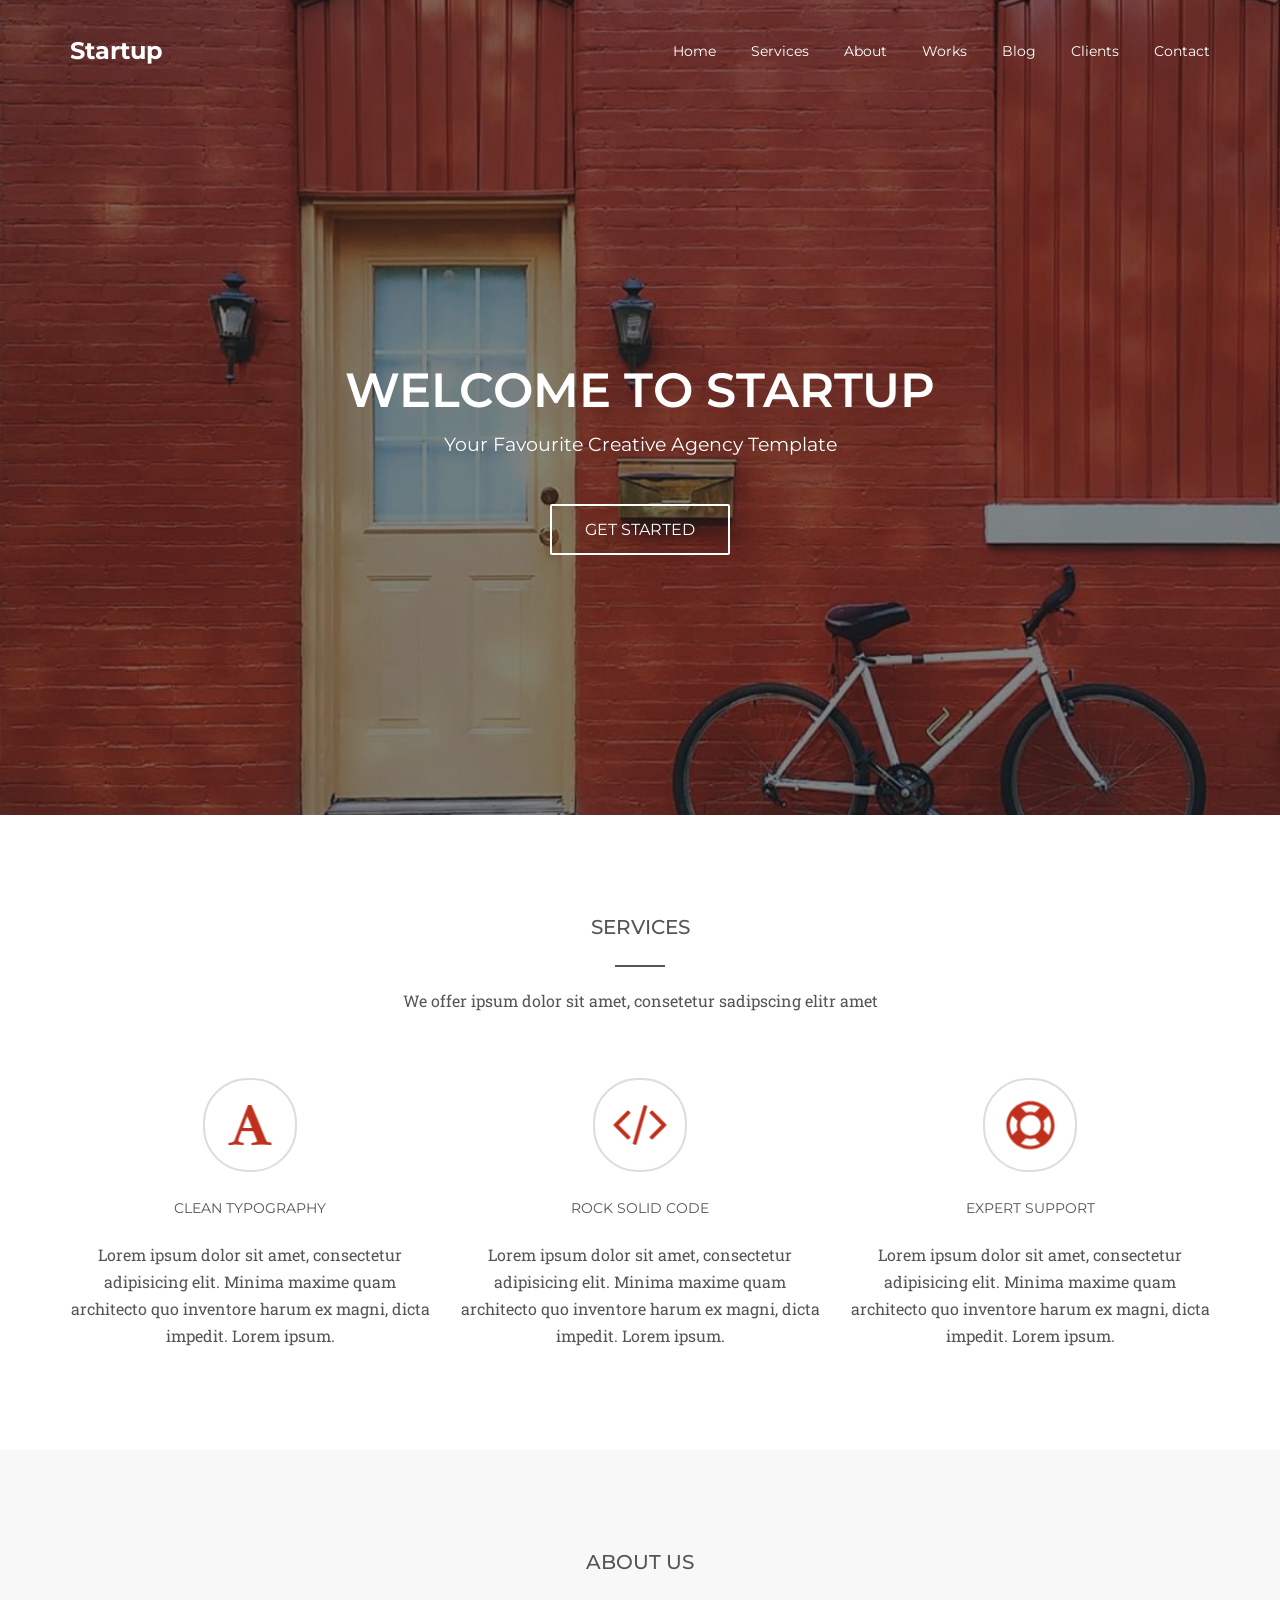
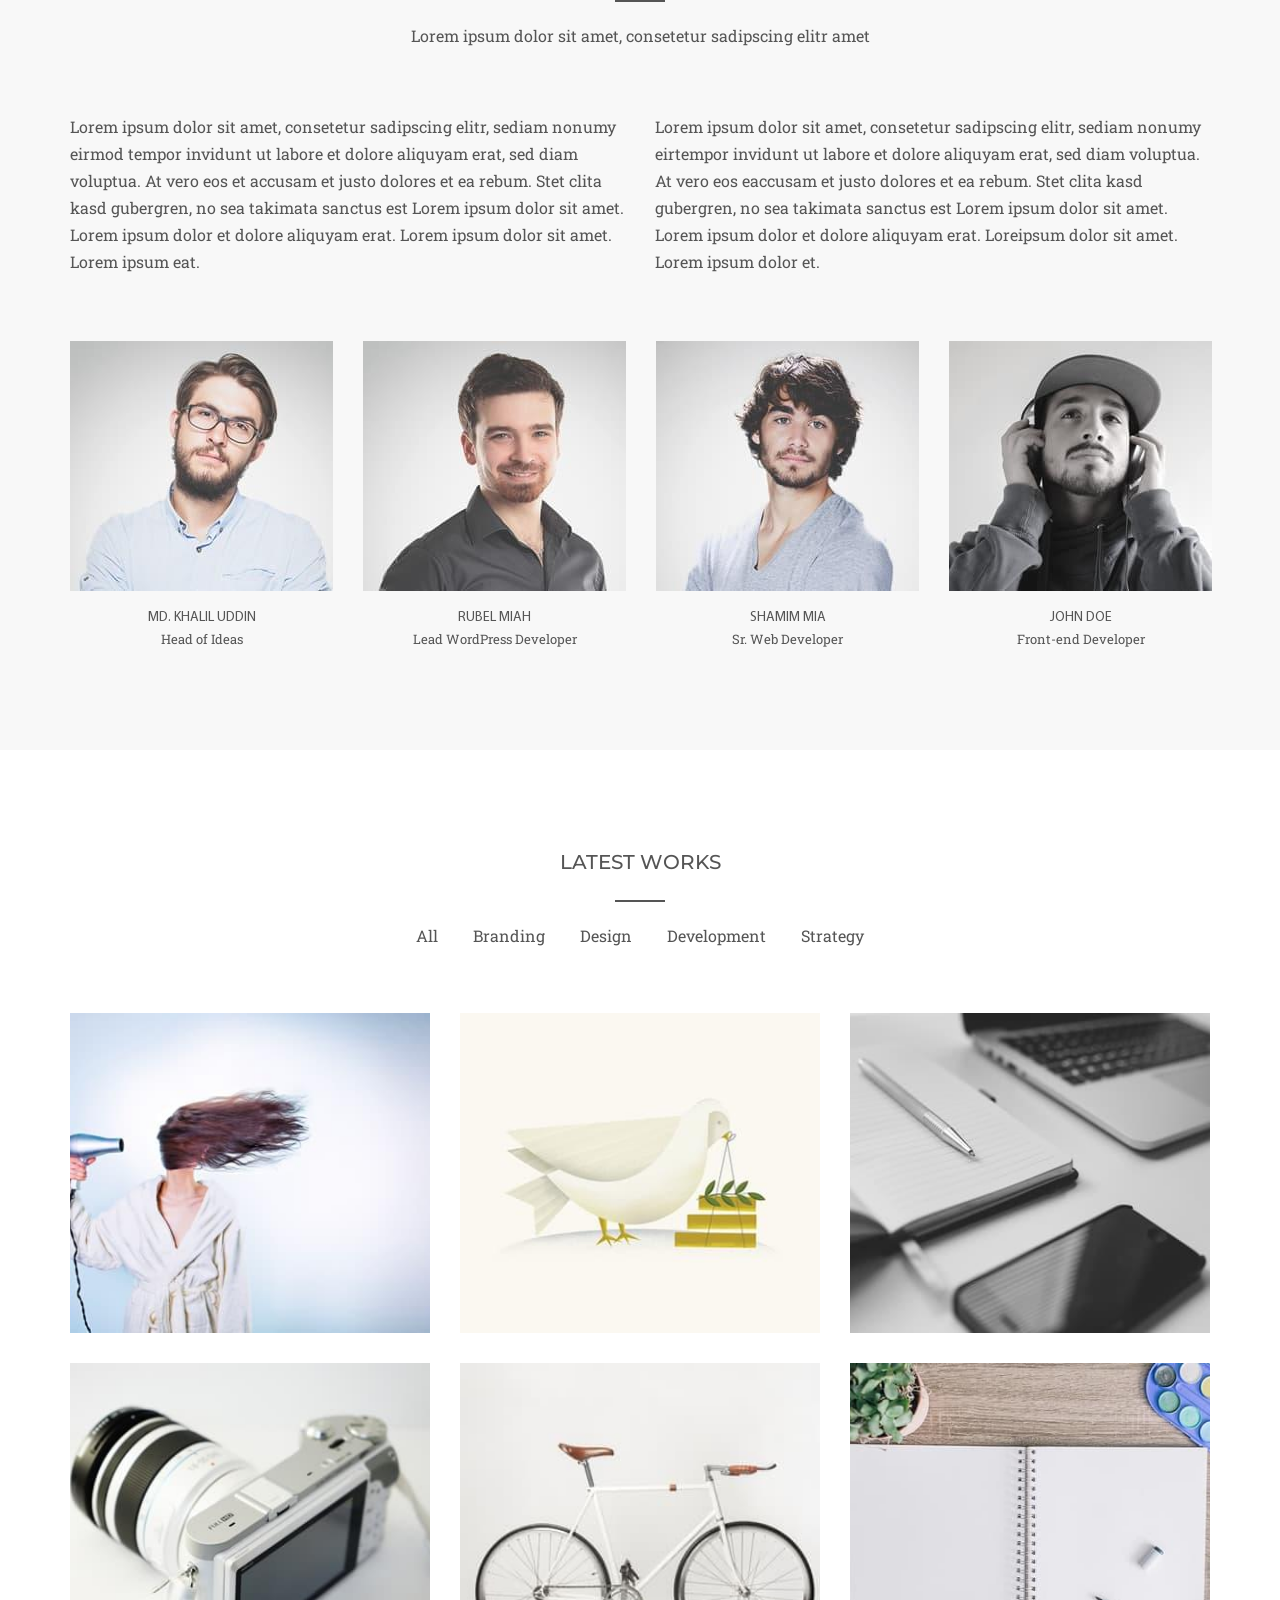
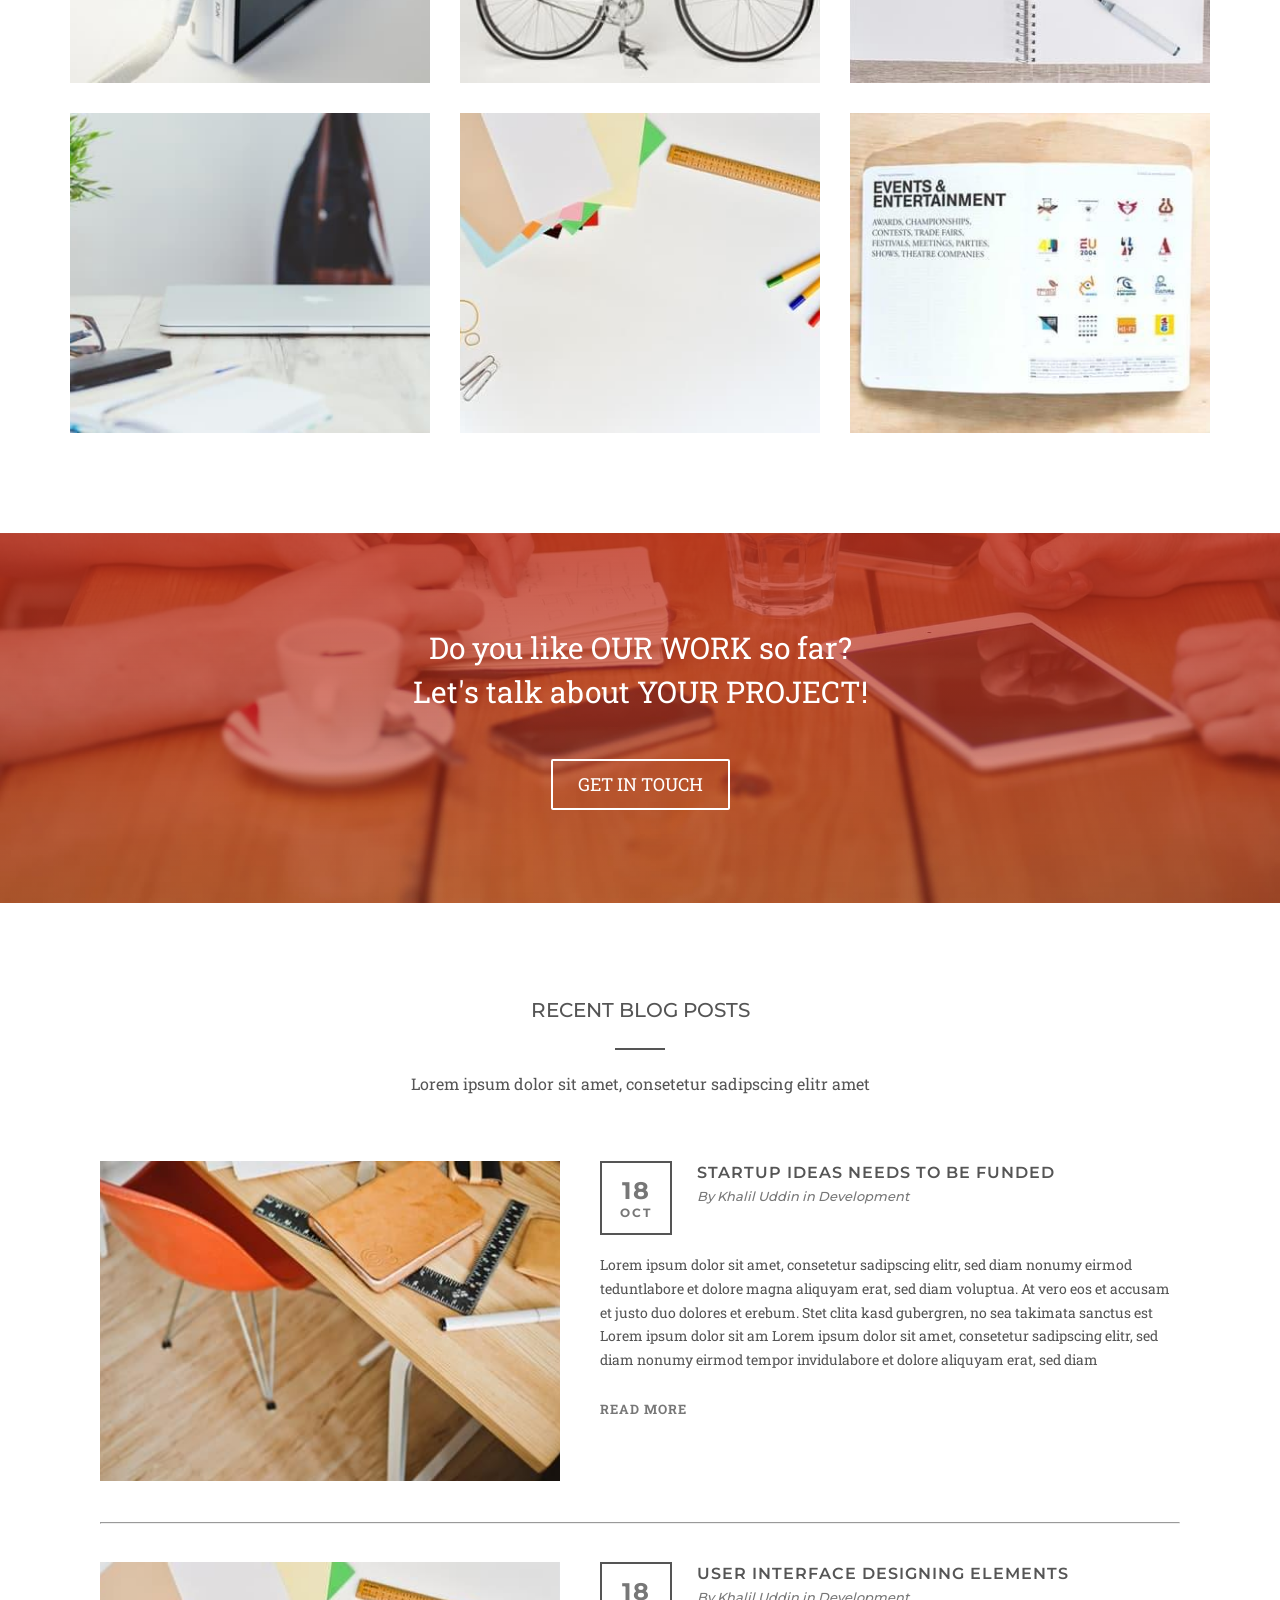
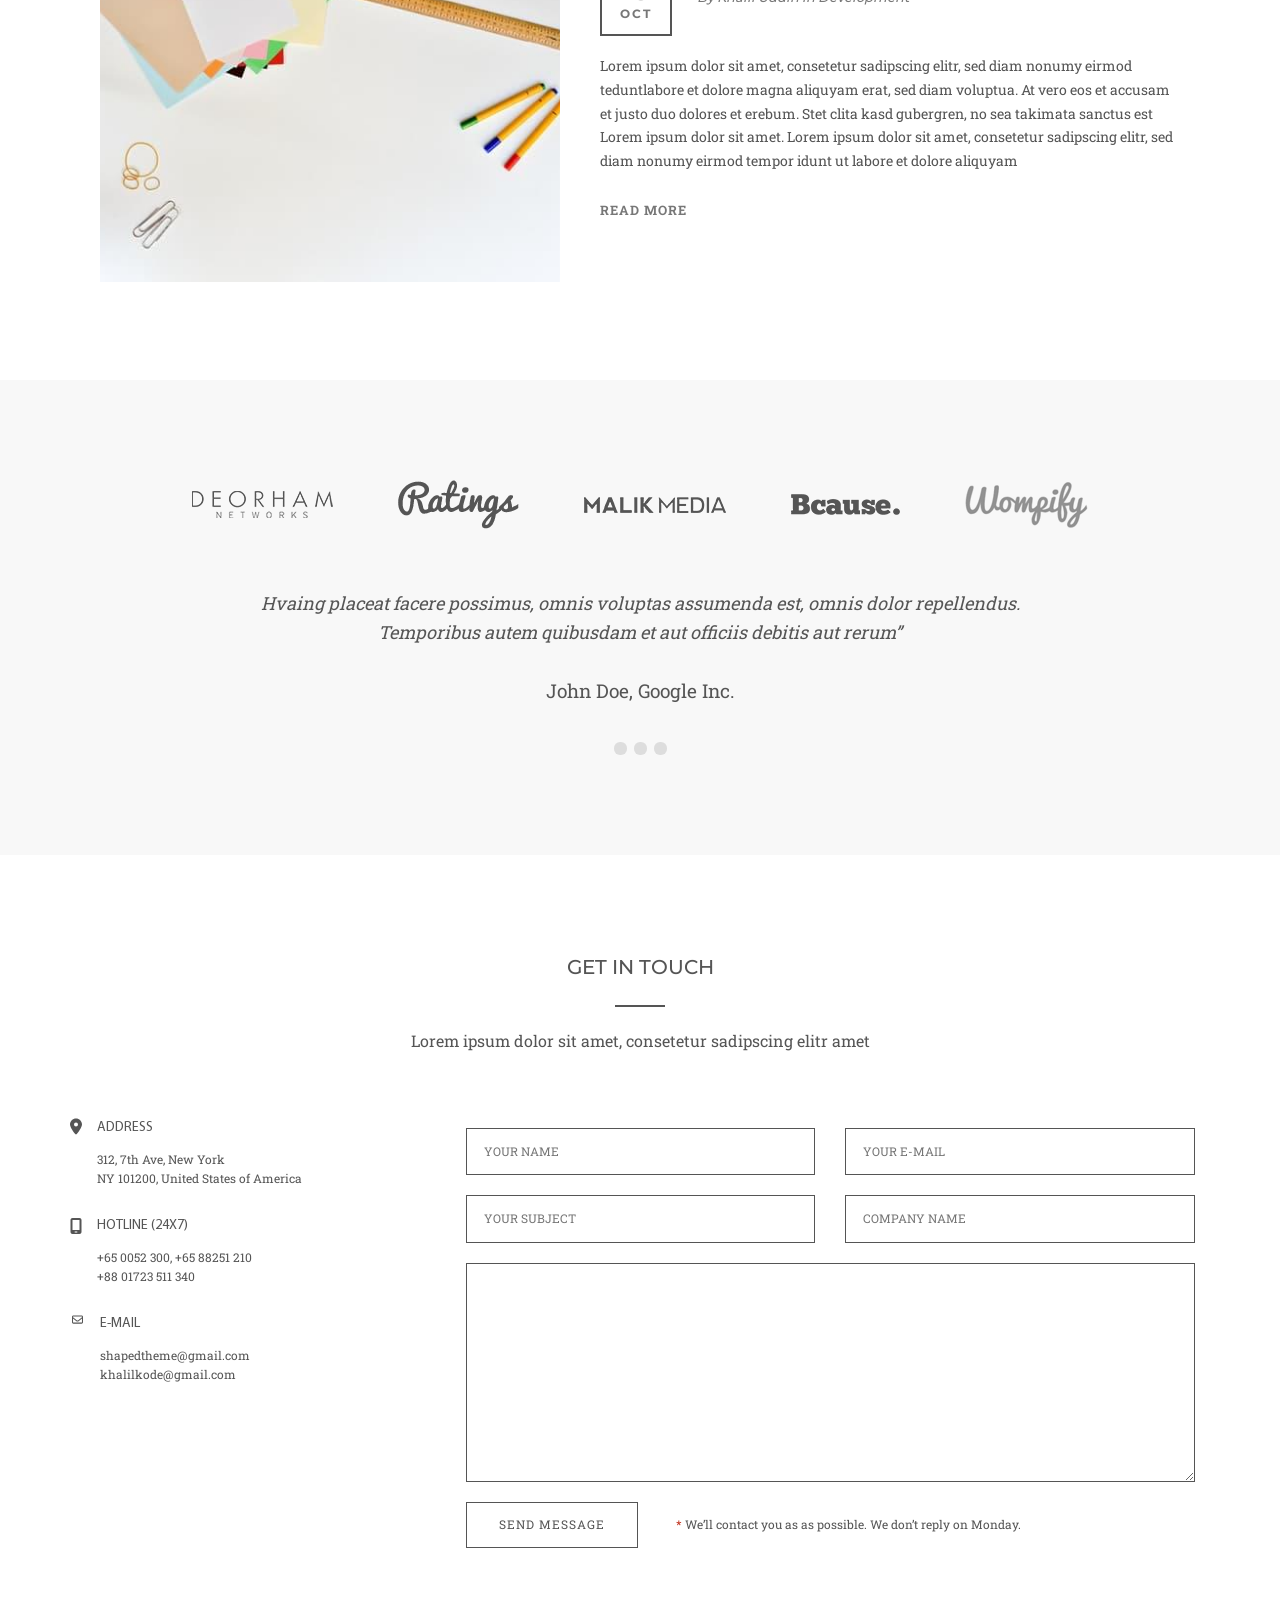
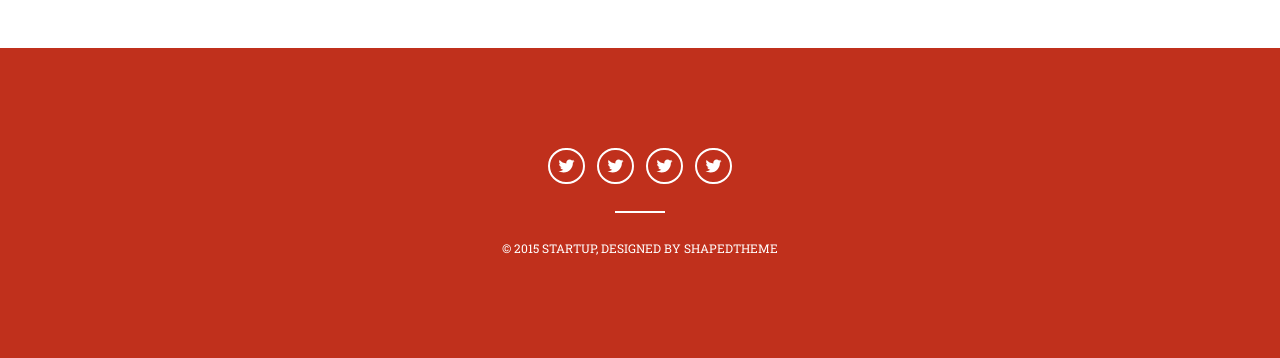
==== commit c3f2b568: "footer completed" ====
--- a/docs/index.html
+++ b/docs/index.html
@@ -1 +1 @@
-<!DOCTYPE html><html lang="en"><head><meta charset="UTF-8"><meta name="viewport" content="width=device-width, user-scalable=yes, initial-scale=1.0, maximum-scale=2.0, minimum-scale=1.0"><link rel="stylesheet" href="css/styles.css"><link rel="apple-touch-icon" sizes="180x180" href="img/favicon/apple-touch-icon.png"><link rel="icon" type="image/png" sizes="32x32" href="img/favicon/favicon-32x32.png"><link rel="icon" type="image/png" sizes="16x16" href="img/favicon/favicon-16x16.png"><link rel="manifest" href="img/favicon/site.webmanifest"><title>Startup</title></head><body> <div class="header"><div class="wrapper"><div class="navigation"><div class="site_name"><a href="#">Startup</a></div><nav><ul class="menu"><li><a href="/">Home</a></li><li><a href="#services">Services</a></li><li><a href="#about">About</a></li><li><a href="#works">Works</a></li><li><a href="#blog">Blog</a></li><li><a href="#clients">Clients</a></li><li><a href="#">Contact</a></li></ul></nav></div><section class="header_section"><h1>welcome to startup</h1><p>Your Favourite Creative Agency Template</p><a href="#">Get Started</a></section></div></div><div class="main"><div class="our_offers wrapper" id="services"><div class="block_header"><h2>services</h2><p>We offer ipsum dolor sit amet, consetetur sadipscing elitr amet</p></div><div class="offers"><figure><figcaption><div class="substrate"><picture><source srcset="img/clean_typography_icon.webp" type="img/webp"><img src="img/clean_typography_icon.png" alt="clean_typography"></picture></div><b>Clean Typography</b><p class="description">Lorem ipsum dolor sit amet, consectetur adipisicing elit. Minima maxime quam architecto quo inventore harum ex magni, dicta impedit. Lorem ipsum.</p></figcaption></figure><figure><figcaption><div class="substrate"><picture><source srcset="img/rock_solid_code_icon.webp" type="img/webp"><img src="img/rock_solid_code_icon.png" alt="rock_solid_code"></picture></div><b>Rock Solid Code</b><p class="description">Lorem ipsum dolor sit amet, consectetur adipisicing elit. Minima maxime quam architecto quo inventore harum ex magni, dicta impedit. Lorem ipsum.</p></figcaption></figure><figure><figcaption><div class="substrate"><picture><source srcset="img/expert_support_icon.webp" type="img/webp"><img src="img/expert_support_icon.png" alt="expert_support"></picture></div><b>Expert Support</b><p class="description">Lorem ipsum dolor sit amet, consectetur adipisicing elit. Minima maxime quam architecto quo inventore harum ex magni, dicta impedit. Lorem ipsum.</p></figcaption></figure></div></div><div class="about_us" id="about"><div class="wrapper"><div class="block_header"><h2>About us</h2><p>Lorem ipsum dolor sit amet, consetetur sadipscing elitr amet</p></div><div class="d-flex"><p>Lorem ipsum dolor sit amet, consetetur sadipscing elitr, sediam nonumy eirmod tempor invidunt ut labore et dolore aliquyam erat, sed diam voluptua. At vero eos et accusam et justo dolores et ea rebum. Stet clita kasd gubergren, no sea takimata sanctus est Lorem ipsum dolor sit amet. Lorem ipsum dolor et dolore aliquyam erat. Lorem ipsum dolor sit amet. Lorem ipsum eat.</p><p>Lorem ipsum dolor sit amet, consetetur sadipscing elitr, sediam nonumy eirtempor invidunt ut labore et dolore aliquyam erat, sed diam voluptua. At vero eos eaccusam et justo dolores et ea rebum. Stet clita kasd gubergren, no sea takimata sanctus est Lorem ipsum dolor sit amet. Lorem ipsum dolor et dolore aliquyam erat. Loreipsum dolor sit amet. Lorem ipsum dolor et.</p></div><div class="slider"><figure><figcaption><picture><source srcset="img/md._khalil_uddin.webp" type="img/webp"><img src="img/md._khalil_uddin.jpg" alt="md._khalil_uddin"></picture><b>Md. Khalil Uddin</b><p>Head of Ideas</p></figcaption></figure><figure><figcaption><picture><source srcset="img/rubel_miah.webp" type="img/webp"><img src="img/rubel_miah.jpg" alt="rubel_miah"></picture><b>Rubel Miah</b><p>Lead WordPress Developer</p></figcaption></figure><figure><figcaption><picture><source srcset="img/shamim_mia.webp" type="img/webp"><img src="img/shamim_mia.jpg" alt="shamim_mia"></picture><b>Shamim Mia</b><p>Sr. Web Developer</p></figcaption></figure><figure><figcaption><picture><source srcset="img/john_doe.webp" type="img/webp"><img src="img/john_doe.jpg" alt="john_doe"></picture><b>John Doe</b><p>Front-end Developer</p></figcaption></figure></div></div></div><div class="works" id="works"><div class="wrapper"><div class="block_header"><h2>Latest Works</h2><nav> <ul class="filter_menu"><li><a href="#">All</a></li><li><a href="#">Branding</a></li><li><a href="#">Design</a></li><li><a href="#">Development</a></li><li><a href="#">Strategy</a></li></ul></nav></div><div class="work_cards"><figure> <figcaption> <div><strong>Hair Dresser</strong><p>Branding</p><a href="#">View</a></div><picture><source srcset="img/latest_work_img1.webp" type="img/webp"><img src="img/latest_work_img1.jpg" alt="latest_work_img1"></picture></figcaption></figure><figure> <figcaption> <div><strong>Hair Dresser</strong><p>Branding</p><a href="#">View</a></div><picture><source srcset="img/latest_work_img2.webp" type="img/webp"><img src="img/latest_work_img2.jpg" alt="latest_work_img2"></picture></figcaption></figure><figure> <figcaption> <div><strong>Hair Dresser</strong><p>Branding</p><a href="#">View</a></div><picture><source srcset="img/latest_work_img3.webp" type="img/webp"><img src="img/latest_work_img3.jpg" alt="latest_work_img3"></picture></figcaption></figure><figure> <figcaption> <div><strong>Hair Dresser</strong><p>Branding</p><a href="#">View</a></div><picture><source srcset="img/latest_work_img4.webp" type="img/webp"><img src="img/latest_work_img4.jpg" alt="latest_work_img4"></picture></figcaption></figure><figure> <figcaption> <div><strong>Hair Dresser</strong><p>Branding</p><a href="#">View</a></div><picture><source srcset="img/latest_work_img5.webp" type="img/webp"><img src="img/latest_work_img5.jpg" alt="latest_work_img5"></picture></figcaption></figure><figure> <figcaption> <div><strong>Hair Dresser</strong><p>Branding</p><a href="#">View</a></div><picture><source srcset="img/latest_work_img6.webp" type="img/webp"><img src="img/latest_work_img6.jpg" alt="latest_work_img6"></picture></figcaption></figure><figure> <figcaption> <div><strong>Hair Dresser</strong><p>Branding</p><a href="#">View</a></div><picture><source srcset="img/latest_work_img7.webp" type="img/webp"><img src="img/latest_work_img7.jpg" alt="latest_work_img7"></picture></figcaption></figure><figure> <figcaption> <div><strong>Hair Dresser</strong><p>Branding</p><a href="#">View</a></div><picture><source srcset="img/latest_work_img8.webp" type="img/webp"><img src="img/latest_work_img8.jpg" alt="latest_work_img8"></picture></figcaption></figure><figure> <figcaption> <div><strong>Hair Dresser</strong><p>Branding</p><a href="#">View</a></div><picture><source srcset="img/latest_work_img9.webp" type="img/webp"><img src="img/latest_work_img9.jpg" alt="latest_work_img9"></picture></figcaption></figure></div></div></div><div class="connection"><p>Do you like OUR WORK so far?<br>Let's talk about YOUR PROJECT!</p><a href="#">Get in Touch</a></div><div class="blog" id="blog"><div class="wrapper"><div class="block_header"><h2>Recent blog posts</h2><p>Lorem ipsum dolor sit amet, consetetur sadipscing elitr amet</p></div><div class="post"><figure><figcaption> <picture> <source srcset="img/needs_funded.webp" type="img/webp"><img src="img/needs_funded.jpg" alt="needs_funded"></picture></figcaption></figure><div><div class="post_header"> <div class="blog_date"><p>18</p><p class="month">OCT</p></div><div> <a href="#">Startup ideas needs to be funded</a><p class="author">By <span>Khalil </span>Uddin in <span>Development</span></p></div></div><p class="post_text">Lorem ipsum dolor sit amet, consetetur sadipscing elitr, sed diam nonumy eirmod teduntlabore et dolore magna aliquyam erat, sed diam voluptua. At vero eos et accusam et justo duo dolores et erebum. Stet clita kasd gubergren, no sea takimata sanctus est Lorem ipsum dolor sit am Lorem ipsum dolor sit amet, consetetur sadipscing elitr, sed diam nonumy eirmod tempor invidulabore et dolore aliquyam erat, sed diam</p><a href="#">Read more</a></div></div><hr><div class="post"><figure><figcaption> <picture> <source srcset="img/latest_work_img8.webp" type="img/webp"><img src="img/latest_work_img8.jpg" alt="needs_funded"></picture></figcaption></figure><div><div class="post_header"> <div class="blog_date"><p>18</p><p class="month">OCT</p></div><div> <a href="#">User Interface Designing Elements</a><p class="author">By <span>Khalil </span>Uddin in <span>Development</span></p></div></div><p class="post_text">Lorem ipsum dolor sit amet, consetetur sadipscing elitr, sed diam nonumy eirmod teduntlabore et dolore magna aliquyam erat, sed diam voluptua. At vero eos et accusam et justo duo dolores et erebum. Stet clita kasd gubergren, no sea takimata sanctus est Lorem ipsum dolor sit amet. Lorem ipsum dolor sit amet, consetetur sadipscing elitr, sed diam nonumy eirmod tempor idunt ut labore et dolore aliquyam</p><a href="#">Read more</a></div></div></div></div><div class="clients" id="clients"><div class="wrapper"><div class="clients_logos"><picture><source srcset="img/deorham.webp" type="img/webp"><img src="img/deorham.png" alt="deorham"></picture><picture><source srcset="img/ratings.webp" type="img/webp"><img src="img/ratings.png" alt="ratings"></picture><picture><source srcset="img/malik_media.webp" type="img/webp"><img src="img/malik_media.png" alt="malik_media"></picture><picture><source srcset="img/bcause.webp" type="img/webp"><img src="img/bcause.png" alt="bcause"></picture><picture><source srcset="img/womgify.webp" type="img/webp"><img src="img/womgify.png" alt="womgify"></picture></div><div class="quote"> <blockquote>Hvaing placeat facere possimus, omnis voluptas assumenda est, omnis dolor repellendus. Temporibus autem quibusdam et aut officiis debitis aut rerum”</blockquote><p>John Doe, Google Inc.</p><div><span></span><span></span><span></span></div></div></div></div></div><script src="js/script.js"></script></body></html>+<!DOCTYPE html><html lang="en"><head><meta charset="UTF-8"><meta name="viewport" content="width=device-width, user-scalable=yes, initial-scale=1.0, maximum-scale=2.0, minimum-scale=1.0"><link rel="stylesheet" href="css/styles.css"><link rel="apple-touch-icon" sizes="180x180" href="img/favicon/apple-touch-icon.png"><link rel="icon" type="image/png" sizes="32x32" href="img/favicon/favicon-32x32.png"><link rel="icon" type="image/png" sizes="16x16" href="img/favicon/favicon-16x16.png"><link rel="manifest" href="img/favicon/site.webmanifest"><title>Startup</title></head><body> <div class="header"><div class="wrapper"><div class="navigation"><div class="site_name"><a href="#">Startup</a></div><nav><ul class="menu"><li><a href="/">Home</a></li><li><a href="#services">Services</a></li><li><a href="#about">About</a></li><li><a href="#works">Works</a></li><li><a href="#blog">Blog</a></li><li><a href="#clients">Clients</a></li><li><a href="#contact">Contact</a></li></ul></nav></div><section class="header_section"><h1>welcome to startup</h1><p>Your Favourite Creative Agency Template</p><a href="#">Get Started</a></section></div></div><div class="main"><div class="our_offers wrapper" id="services"><div class="block_header"><h2>services</h2><p>We offer ipsum dolor sit amet, consetetur sadipscing elitr amet</p></div><div class="offers"><figure><figcaption><div class="substrate"><picture><source srcset="img/clean_typography_icon.webp" type="img/webp"><img src="img/clean_typography_icon.png" alt="clean_typography"></picture></div><b>Clean Typography</b><p class="description">Lorem ipsum dolor sit amet, consectetur adipisicing elit. Minima maxime quam architecto quo inventore harum ex magni, dicta impedit. Lorem ipsum.</p></figcaption></figure><figure><figcaption><div class="substrate"><picture><source srcset="img/rock_solid_code_icon.webp" type="img/webp"><img src="img/rock_solid_code_icon.png" alt="rock_solid_code"></picture></div><b>Rock Solid Code</b><p class="description">Lorem ipsum dolor sit amet, consectetur adipisicing elit. Minima maxime quam architecto quo inventore harum ex magni, dicta impedit. Lorem ipsum.</p></figcaption></figure><figure><figcaption><div class="substrate"><picture><source srcset="img/expert_support_icon.webp" type="img/webp"><img src="img/expert_support_icon.png" alt="expert_support"></picture></div><b>Expert Support</b><p class="description">Lorem ipsum dolor sit amet, consectetur adipisicing elit. Minima maxime quam architecto quo inventore harum ex magni, dicta impedit. Lorem ipsum.</p></figcaption></figure></div></div><div class="about_us" id="about"><div class="wrapper"><div class="block_header"><h2>About us</h2><p>Lorem ipsum dolor sit amet, consetetur sadipscing elitr amet</p></div><div class="d-flex"><p>Lorem ipsum dolor sit amet, consetetur sadipscing elitr, sediam nonumy eirmod tempor invidunt ut labore et dolore aliquyam erat, sed diam voluptua. At vero eos et accusam et justo dolores et ea rebum. Stet clita kasd gubergren, no sea takimata sanctus est Lorem ipsum dolor sit amet. Lorem ipsum dolor et dolore aliquyam erat. Lorem ipsum dolor sit amet. Lorem ipsum eat.</p><p>Lorem ipsum dolor sit amet, consetetur sadipscing elitr, sediam nonumy eirtempor invidunt ut labore et dolore aliquyam erat, sed diam voluptua. At vero eos eaccusam et justo dolores et ea rebum. Stet clita kasd gubergren, no sea takimata sanctus est Lorem ipsum dolor sit amet. Lorem ipsum dolor et dolore aliquyam erat. Loreipsum dolor sit amet. Lorem ipsum dolor et.</p></div><div class="slider"><figure><figcaption><picture><source srcset="img/md._khalil_uddin.webp" type="img/webp"><img src="img/md._khalil_uddin.jpg" alt="md._khalil_uddin"></picture><b>Md. Khalil Uddin</b><p>Head of Ideas</p></figcaption></figure><figure><figcaption><picture><source srcset="img/rubel_miah.webp" type="img/webp"><img src="img/rubel_miah.jpg" alt="rubel_miah"></picture><b>Rubel Miah</b><p>Lead WordPress Developer</p></figcaption></figure><figure><figcaption><picture><source srcset="img/shamim_mia.webp" type="img/webp"><img src="img/shamim_mia.jpg" alt="shamim_mia"></picture><b>Shamim Mia</b><p>Sr. Web Developer</p></figcaption></figure><figure><figcaption><picture><source srcset="img/john_doe.webp" type="img/webp"><img src="img/john_doe.jpg" alt="john_doe"></picture><b>John Doe</b><p>Front-end Developer</p></figcaption></figure></div></div></div><div class="works" id="works"><div class="wrapper"><div class="block_header"><h2>Latest Works</h2><nav> <ul class="filter_menu"><li><a href="#">All</a></li><li><a href="#">Branding</a></li><li><a href="#">Design</a></li><li><a href="#">Development</a></li><li><a href="#">Strategy</a></li></ul></nav></div><div class="work_cards"><figure> <figcaption> <div><strong>Hair Dresser</strong><p>Branding</p><a href="#">View</a></div><picture><source srcset="img/latest_work_img1.webp" type="img/webp"><img src="img/latest_work_img1.jpg" alt="latest_work_img1"></picture></figcaption></figure><figure> <figcaption> <div><strong>Hair Dresser</strong><p>Branding</p><a href="#">View</a></div><picture><source srcset="img/latest_work_img2.webp" type="img/webp"><img src="img/latest_work_img2.jpg" alt="latest_work_img2"></picture></figcaption></figure><figure> <figcaption> <div><strong>Hair Dresser</strong><p>Branding</p><a href="#">View</a></div><picture><source srcset="img/latest_work_img3.webp" type="img/webp"><img src="img/latest_work_img3.jpg" alt="latest_work_img3"></picture></figcaption></figure><figure> <figcaption> <div><strong>Hair Dresser</strong><p>Branding</p><a href="#">View</a></div><picture><source srcset="img/latest_work_img4.webp" type="img/webp"><img src="img/latest_work_img4.jpg" alt="latest_work_img4"></picture></figcaption></figure><figure> <figcaption> <div><strong>Hair Dresser</strong><p>Branding</p><a href="#">View</a></div><picture><source srcset="img/latest_work_img5.webp" type="img/webp"><img src="img/latest_work_img5.jpg" alt="latest_work_img5"></picture></figcaption></figure><figure> <figcaption> <div><strong>Hair Dresser</strong><p>Branding</p><a href="#">View</a></div><picture><source srcset="img/latest_work_img6.webp" type="img/webp"><img src="img/latest_work_img6.jpg" alt="latest_work_img6"></picture></figcaption></figure><figure> <figcaption> <div><strong>Hair Dresser</strong><p>Branding</p><a href="#">View</a></div><picture><source srcset="img/latest_work_img7.webp" type="img/webp"><img src="img/latest_work_img7.jpg" alt="latest_work_img7"></picture></figcaption></figure><figure> <figcaption> <div><strong>Hair Dresser</strong><p>Branding</p><a href="#">View</a></div><picture><source srcset="img/latest_work_img8.webp" type="img/webp"><img src="img/latest_work_img8.jpg" alt="latest_work_img8"></picture></figcaption></figure><figure> <figcaption> <div><strong>Hair Dresser</strong><p>Branding</p><a href="#">View</a></div><picture><source srcset="img/latest_work_img9.webp" type="img/webp"><img src="img/latest_work_img9.jpg" alt="latest_work_img9"></picture></figcaption></figure></div></div></div><div class="connection"><p>Do you like OUR WORK so far?<br>Let's talk about YOUR PROJECT!</p><a href="#">Get in Touch</a></div><div class="blog" id="blog"><div class="wrapper"><div class="block_header"><h2>Recent blog posts</h2><p>Lorem ipsum dolor sit amet, consetetur sadipscing elitr amet</p></div><div class="post"><figure><figcaption> <picture> <source srcset="img/needs_funded.webp" type="img/webp"><img src="img/needs_funded.jpg" alt="needs_funded"></picture></figcaption></figure><div><div class="post_header"> <div class="blog_date"><p>18</p><p class="month">OCT</p></div><div> <a href="#">Startup ideas needs to be funded</a><p class="author">By <span>Khalil </span>Uddin in <span>Development</span></p></div></div><p class="post_text">Lorem ipsum dolor sit amet, consetetur sadipscing elitr, sed diam nonumy eirmod teduntlabore et dolore magna aliquyam erat, sed diam voluptua. At vero eos et accusam et justo duo dolores et erebum. Stet clita kasd gubergren, no sea takimata sanctus est Lorem ipsum dolor sit am Lorem ipsum dolor sit amet, consetetur sadipscing elitr, sed diam nonumy eirmod tempor invidulabore et dolore aliquyam erat, sed diam</p><a href="#">Read more</a></div></div><hr><div class="post"><figure><figcaption> <picture> <source srcset="img/latest_work_img8.webp" type="img/webp"><img src="img/latest_work_img8.jpg" alt="needs_funded"></picture></figcaption></figure><div><div class="post_header"> <div class="blog_date"><p>18</p><p class="month">OCT</p></div><div> <a href="#">User Interface Designing Elements</a><p class="author">By <span>Khalil </span>Uddin in <span>Development</span></p></div></div><p class="post_text">Lorem ipsum dolor sit amet, consetetur sadipscing elitr, sed diam nonumy eirmod teduntlabore et dolore magna aliquyam erat, sed diam voluptua. At vero eos et accusam et justo duo dolores et erebum. Stet clita kasd gubergren, no sea takimata sanctus est Lorem ipsum dolor sit amet. Lorem ipsum dolor sit amet, consetetur sadipscing elitr, sed diam nonumy eirmod tempor idunt ut labore et dolore aliquyam</p><a href="#">Read more</a></div></div></div></div><div class="clients" id="clients"><div class="wrapper"><div class="clients_logos"><picture><source srcset="img/deorham.webp" type="img/webp"><img src="img/deorham.png" alt="deorham"></picture><picture><source srcset="img/ratings.webp" type="img/webp"><img src="img/ratings.png" alt="ratings"></picture><picture><source srcset="img/malik_media.webp" type="img/webp"><img src="img/malik_media.png" alt="malik_media"></picture><picture><source srcset="img/bcause.webp" type="img/webp"><img src="img/bcause.png" alt="bcause"></picture><picture><source srcset="img/womgify.webp" type="img/webp"><img src="img/womgify.png" alt="womgify"></picture></div><div class="quote"> <blockquote>Hvaing placeat facere possimus, omnis voluptas assumenda est, omnis dolor repellendus. Temporibus autem quibusdam et aut officiis debitis aut rerum”</blockquote><p>John Doe, Google Inc.</p><div><span></span><span></span><span></span></div></div></div></div><div class="contacts_and_connection" id="contact"><div class="wrapper"><div class="block_header"><h2>Get in touch</h2><p>Lorem ipsum dolor sit amet, consetetur sadipscing elitr amet</p></div><div class="flex_between"> <div class="contacts"><div> <svg class="addres_icon"><use xlink:href="#addres"></use></svg><div> <h3>Address</h3><p>312, 7th Ave, New York</p><p>NY 101200, United States of America</p></div></div><div><svg class="hotline_icon"><use xlink:href="#hotline"></use></svg><div> <h3>Hotline (24x7)</h3><p>+65 0052 300, +65 88251 210</p><p>+88 01723 511 340</p></div></div><div><svg class="e-mail_icon"><use xlink:href="#e-mail"></use></svg><div> <h3>E-mail</h3><p>shapedtheme@gmail.com</p><p>khalilkode@gmail.com</p></div></div></div><form action="" method=""> <table> <tbody> <tr><td class="w50p"> <input class="text_field" type="text" placeholder="Your name"></td><td class="w50p"> <input class="text_field" type="email" placeholder="Your E-mail"></td></tr><tr> <td class="w50p"> <input class="text_field" type="text" placeholder="Your subject"></td><td class="w50p"> <input class="text_field" type="text" placeholder="Company name"></td></tr><tr> <td colspan="2"><textarea class="text_field" name="" id="" cols="30" rows="10" placeholder="Write your message"> </textarea></td></tr></tbody></table><div class="input_flex"> <input type="submit" value="Send message"><span>*&nbsp</span><p>We’ll contact you as as possible. We don’t reply on Monday.</p></div></form></div></div></div><div class="footer"> <div class="social_networks"><a href="#"><svg class="tw_icon"><use xlink:href="#tw"></use></svg></a><a href="#"><svg class="tw_icon"><use xlink:href="#tw"></use></svg></a><a href="#"><svg class="tw_icon"><use xlink:href="#tw"></use></svg></a><a href="#"><svg class="tw_icon"><use xlink:href="#tw"></use></svg></a></div><p>© 2015 Startup, Designed by ShapedTheme</p></div></div><svg xmlns="http://www.w3.org/2000/svg" class="sprite"><symbol id="addres" viewBox="0 0 384 512"><path fill="#555" d="M215.7 499.2C267 435 384 279.4 384 192 384 86 298 0 192 0S0 86 0 192c0 87.4 117 243 168.3 307.2 12.3 15.3 35.1 15.3 47.4 0zM192 128a64 64 0 110 128 64 64 0 110-128z"/></symbol><symbol id="hotline" viewBox="0 0 384 512"><path fill="#555" d="M16 64C16 28.7 44.7 0 80 0h224c35.3 0 64 28.7 64 64v384c0 35.3-28.7 64-64 64H80c-35.3 0-64-28.7-64-64V64zm128 384c0 8.8 7.2 16 16 16h64c8.8 0 16-7.2 16-16s-7.2-16-16-16h-64c-8.8 0-16 7.2-16 16zM304 64H80v320h224V64z"/></symbol><symbol id="e-mail" viewBox="0 0 512 512"><path fill="#555" d="M64 112c-8.8 0-16 7.2-16 16v22.1l172.5 141.6c20.7 17 50.4 17 71.1 0L464 150.1V128c0-8.8-7.2-16-16-16H64zM48 212.2V384c0 8.8 7.2 16 16 16h384c8.8 0 16-7.2 16-16V212.2L322 328.8c-38.4 31.5-93.7 31.5-132 0L48 212.2zM0 128c0-35.3 28.7-64 64-64h384c35.3 0 64 28.7 64 64v256c0 35.3-28.7 64-64 64H64c-35.3 0-64-28.7-64-64V128z"/></symbol><symbol id="tw" viewBox="0 0 512 512"><path d="M459.37 151.716c.325 4.548.325 9.097.325 13.645 0 138.72-105.583 298.558-298.558 298.558-59.452 0-114.68-17.219-161.137-47.106 8.447.974 16.568 1.299 25.34 1.299 49.055 0 94.213-16.568 130.274-44.832-46.132-.975-84.792-31.188-98.112-72.772 6.498.974 12.995 1.624 19.818 1.624 9.421 0 18.843-1.3 27.614-3.573-48.081-9.747-84.143-51.98-84.143-102.985v-1.299c13.969 7.797 30.214 12.67 47.431 13.319-28.264-18.843-46.781-51.005-46.781-87.391 0-19.492 5.197-37.36 14.294-52.954 51.655 63.675 129.3 105.258 216.365 109.807-1.624-7.797-2.599-15.918-2.599-24.04 0-57.828 46.782-104.934 104.934-104.934 30.213 0 57.502 12.67 76.67 33.137 23.715-4.548 46.456-13.32 66.599-25.34-7.798 24.366-24.366 44.833-46.132 57.827 21.117-2.273 41.584-8.122 60.426-16.243-14.292 20.791-32.161 39.308-52.628 54.253z"/></symbol></svg><script src="js/script.js"></script></body></html>
--- a/docs/css/styles.css
+++ b/docs/css/styles.css
@@ -1 +1 @@
-@font-face{font-family:Montserrat;src:url(../fonts/Montserrat-Regular.woff2) format("woff2"),url(../fonts/Montserrat-Regular.woff) format("woff");font-weight:400;font-style:normal;font-display:swap}@font-face{font-family:Montserrat;src:url(../fonts/Montserrat-Medium.woff2) format("woff2"),url(Montserrat-Medium.woff) format("woff");font-weight:500;font-style:normal;font-display:swap}@font-face{font-family:Montserrat;src:url(../fonts/Montserrat-SemiBold.woff2) format("woff2"),url(Montserrat-SemiBold.woff) format("woff");font-weight:600;font-style:normal;font-display:swap}@font-face{font-family:Montserrat;src:url(../fonts/Montserrat-Bold.woff2) format("woff2"),url(../fonts/Montserrat-Bold.woff) format("woff");font-weight:700;font-style:normal;font-display:swap}@font-face{font-family:"Roboto Slab";src:url(../fonts/RobotoSlab-Regular.woff2) format("woff2"),url(RobotoSlab-Regular.woff) format("woff");font-weight:400;font-style:normal;font-display:swap}@font-face{font-family:"Roboto Slab";src:url(../fonts/RobotoSlab-Bold.woff2) format("woff2"),url(RobotoSlab-Bold.woff) format("woff");font-weight:700;font-style:normal;font-display:swap}@font-face{font-family:"Myriad Pro";src:url(../fonts/MyriadPro-Regular.woff2) format("woff2"),url(MyriadPro-Regular.woff) format("woff");font-weight:400;font-style:normal;font-display:swap}html{font-size:1px;scroll-behavior:smooth}*{margin:0;padding:0}body{margin:0}h1{display:inline-block;margin:0;font:600 48rem Montserrat,sans-serif;text-transform:uppercase;color:#fff}h2{margin-bottom:50rem;font:400 20rem/1.2em Montserrat,sans-serif;text-transform:uppercase;color:#555}hr{margin:38rem 0;background-color:#ddd}.header{padding-bottom:260rem;background:-webkit-gradient(linear,left top,left bottom,from(rgba(0,0,0,.45)),to(rgba(0,0,0,.45))),url(../img/startup-hero-bg.jpg) center/cover;background:linear-gradient(rgba(0,0,0,.45),rgba(0,0,0,.45)),url(../img/startup-hero-bg.jpg) center/cover}.wrapper{margin:0 auto;max-width:1140rem}.navigation{display:-webkit-box;display:-ms-flexbox;display:flex;-webkit-box-pack:justify;-ms-flex-pack:justify;justify-content:space-between;-webkit-box-align:center;-ms-flex-align:center;align-items:center;margin-bottom:260rem;padding:36rem 0}.site_name a{margin:0;text-decoration:none;color:#fff;font:700 24rem Montserrat,sans-serif}.menu{display:-webkit-box;display:-ms-flexbox;display:flex;list-style:none}.menu li{margin-right:35rem}.menu li:last-child{margin-right:0}.menu a{color:#fff;text-decoration:none;font:400 14rem Montserrat,sans-serif}.header_section{text-align:center}.header_section p{margin:14rem 0 48rem;color:#fff;font:400 19rem Montserrat,sans-serif}.header_section a{display:inline-block;padding:14rem 33rem;color:#fff;text-decoration:none;text-transform:uppercase;font:400 16rem Montserrat,sans-serif;border:2rem solid #fff;border-radius:2rem}.main{overflow-x:hidden}.our_offers{display:-webkit-box;display:-ms-flexbox;display:flex;-webkit-box-orient:vertical;-webkit-box-direction:normal;-ms-flex-direction:column;flex-direction:column;padding:100rem 0;opacity:0;-webkit-transform:translateX(100%);-ms-transform:translateX(100%);transform:translateX(100%);-webkit-transition:all 1.5s ease;transition:all 1.5s ease}.our_offers.active{opacity:1;-webkit-transform:translateX(0);-ms-transform:translateX(0);transform:translateX(0)}.block_header{position:relative;margin-bottom:65rem;text-align:center}.block_header h2:before{position:absolute;content:"";top:50px;left:calc(50% - 25px);width:50rem;height:2rem;background-color:#555}.block_header p{position:relative;font:400 16rem/1.5em "Roboto Slab",serif;color:#555}.offers{display:-webkit-box;display:-ms-flexbox;display:flex;-webkit-box-pack:center;-ms-flex-pack:center;justify-content:center;-webkit-column-gap:30rem;-moz-column-gap:30rem;column-gap:30rem;text-align:center}.offers figure{margin:0}.offers figure:hover .substrate{background-color:#c0301c}.offers figure:hover picture{-webkit-filter:brightness(100);filter:brightness(100);-webkit-transform:translate(-50%,-50%);-ms-transform:translate(-50%,-50%);transform:translate(-50%,-50%)}.offers figcaption{display:-webkit-box;display:-ms-flexbox;display:flex;-webkit-box-align:center;-ms-flex-align:center;align-items:center;-webkit-box-orient:vertical;-webkit-box-direction:normal;-ms-flex-direction:column;flex-direction:column}.offers b{display:block;margin:25rem 0 20rem 0;font:400 14rem/1.7em Montserrat,sans-serif;text-align:center;text-transform:uppercase;color:#555}.substrate{position:relative;display:block;width:90rem;height:90rem;border-radius:45rem;border:2px solid #ddd;-webkit-transition:all .8s ease;transition:all .8s ease}.substrate picture{position:absolute;top:50%;left:50%;-webkit-transform:translate(-50%,-50%);-ms-transform:translate(-50%,-50%);transform:translate(-50%,-50%)}.description{display:block;font:400 16rem/1.7em "Roboto Slab",serif;text-align:center;color:#555}.about_us{padding:100rem 0;background-color:#f8f8f8;text-align:center}.d-flex{display:-webkit-box;display:-ms-flexbox;display:flex;-webkit-column-gap:30rem;-moz-column-gap:30rem;column-gap:30rem;margin-bottom:65rem;text-align:left}.d-flex p{width:50%;font:400 16rem/1.7em "Roboto Slab",serif;color:#555}.slider{display:-webkit-box;display:-ms-flexbox;display:flex;-webkit-column-gap:30rem;-moz-column-gap:30rem;column-gap:30rem}.slider img{margin-bottom:15rem}.slider b{display:block;font:14rem/1.7em "Myriad Pro",sans-serif;text-transform:uppercase;color:#555}.slider p{font:400 13rem/1.6em "Roboto Slab",serif;color:#555}.rewind{position:relative;width:35px;height:38px;background-color:#555}.rewind::before{position:absolute;content:"";top:calc(50% - 4px);left:calc(50% - 4px);width:8rem;height:8rem;border:1px solid #ddd;border-top:none;border-right:none;-webkit-transform:rotate(45deg);-ms-transform:rotate(45deg);transform:rotate(45deg)}.works{padding:100rem 0;-webkit-transition:all 3s ease;transition:all 3s ease}.filter_menu{display:-webkit-box;display:-ms-flexbox;display:flex;-webkit-box-pack:center;-ms-flex-pack:center;justify-content:center;list-style:none}.filter_menu li{margin-right:35rem}.filter_menu li:last-child{margin-right:0}.filter_menu a{font:400 16rem/1.5 "Roboto Slab",serif;text-align:center;text-decoration:none;color:#555}.work_cards{display:-webkit-box;display:-ms-flexbox;display:flex;-webkit-box-pack:justify;-ms-flex-pack:justify;justify-content:space-between;-webkit-column-gap:10rem;-moz-column-gap:10rem;column-gap:10rem;row-gap:30rem;-ms-flex-wrap:wrap;flex-wrap:wrap}.work_cards img{margin-left:-38rem;width:120%;height:100vh;max-height:320rem;-o-object-fit:cover;object-fit:cover}.work_cards figure{position:relative;width:32%;max-width:360rem;min-height:320rem;max-height:320rem;overflow:hidden}.work_cards figure:hover div{background-color:rgba(192,48,28,.7);opacity:1}.work_cards div{position:absolute;padding-top:100rem;top:0;left:0;right:0;bottom:0;text-align:center;-webkit-transition:all .5s ease;transition:all .5s ease;opacity:0}.work_cards div strong{font:400 18rem/1.3em Montserrat,sans-serif;color:#fff}.work_cards div p{margin:6rem 0 20rem;font:400 12rem/2em "Roboto Slab",serif;color:#fff}.work_cards div a{position:relative;display:inline-block;padding:8rem 20rem;width:60rem;font:400 14rem/1.7em "Roboto Slab",serif;letter-spacing:1px;text-align:left;text-decoration:none;text-transform:uppercase;color:#c0301c;background-color:#fff}.work_cards div a::before{position:absolute;content:"";top:15px;left:70px;width:7rem;height:7rem;border:1px solid #c0301c;border-top:none;border-right:none;-webkit-transform:rotate(-134deg);-ms-transform:rotate(-134deg);transform:rotate(-134deg)}.connection{padding:93rem 0;background:-webkit-gradient(linear,left top,left bottom,from(rgba(192,48,28,.8)),to(rgba(192,48,28,.4))),url(../img/connection_background.jpg);background:linear-gradient(rgba(192,48,28,.8),rgba(192,48,28,.4)),url(../img/connection_background.jpg);background-position-x:17%;background-position-y:-80%;background-size:100%;text-align:center}.connection p{margin-bottom:45rem;font:400 30rem/1.46em "Roboto Slab",serif;color:#fff}.connection a{display:inline-block;padding:2rem 25rem;font:400 18rem/2.4em "Roboto Slab",serif;text-align:center;text-decoration:none;text-transform:uppercase;color:#fff;border:2px solid #fff;border-radius:2px}.blog{padding:95rem 100rem}.post{display:-webkit-box;display:-ms-flexbox;display:flex;-webkit-column-gap:40rem;-moz-column-gap:40rem;column-gap:40rem}.post figure{width:40.5%;min-width:460rem;min-height:323rem;max-height:323rem;overflow:hidden}.post figure img{margin-right:40rem;margin-top:-16rem;margin-left:-21rem;width:107%;height:100vh;max-height:336rem;-o-object-fit:cover;object-fit:cover}.post a{letter-spacing:1px;font:600 13rem/1.8em "Roboto Slab",serif;text-align:center;text-decoration:none;text-transform:uppercase;color:#777}.post a:hover{color:#c0301c}.post:hover span{color:#c0301c}.post_header{display:-webkit-box;display:-ms-flexbox;display:flex;margin-bottom:18rem}.post_header a{display:block;font:600 16rem/1.5em Montserrat,sans-serif;text-align:center;text-transform:uppercase;color:#555}.post_header a:hover{color:#c0301c}.blog_date{padding:13rem 18rem;margin-right:25rem;letter-spacing:2px;font:700 24rem Montserrat,sans-serif;text-align:center;text-transform:uppercase;color:#777;border:2px solid #555}.month{font:700 12rem Montserrat,sans-serif}.author{font:italic 500 13rem/1.8em Montserrat,sans-serif;color:#777}.post_text{display:block;margin-bottom:26rem;font:400 14rem/1.7em "Roboto Slab",serif;color:#555}.clients{padding:100rem 0;background-color:#f8f8f8}.clients_logos{display:-webkit-box;display:-ms-flexbox;display:flex;-webkit-box-pack:center;-ms-flex-pack:center;justify-content:center;-webkit-box-align:center;-ms-flex-align:center;align-items:center;margin-bottom:60rem}.clients_logos picture{margin-right:65rem}.clients_logos picture:last-child{margin-right:0}.quote blockquote{margin:auto;margin-bottom:30rem;max-width:790rem;font:italic 400 18rem/1.6em "Roboto Slab",serif;text-align:center;color:#555}.quote p{margin-bottom:37rem;font:400 19rem/1.5em "Roboto Slab",serif;text-align:center;color:#555}.quote div{position:relative;margin:auto;width:53px;height:13px;text-align:center}.quote div span{position:absolute;left:calc(50% - 6.5px);width:13rem;height:13rem;border-radius:6px;background-color:#ddd}.quote div span:first-child{left:0}.quote div span:last-child{left:calc(100% - 13px)}+@font-face{font-family:Montserrat;src:url(../fonts/Montserrat-Regular.woff2) format("woff2"),url(../fonts/Montserrat-Regular.woff) format("woff");font-weight:400;font-style:normal;font-display:swap}@font-face{font-family:Montserrat;src:url(../fonts/Montserrat-Medium.woff2) format("woff2"),url(Montserrat-Medium.woff) format("woff");font-weight:500;font-style:normal;font-display:swap}@font-face{font-family:Montserrat;src:url(../fonts/Montserrat-SemiBold.woff2) format("woff2"),url(Montserrat-SemiBold.woff) format("woff");font-weight:600;font-style:normal;font-display:swap}@font-face{font-family:Montserrat;src:url(../fonts/Montserrat-Bold.woff2) format("woff2"),url(../fonts/Montserrat-Bold.woff) format("woff");font-weight:700;font-style:normal;font-display:swap}@font-face{font-family:"Roboto Slab";src:url(../fonts/RobotoSlab-Regular.woff2) format("woff2"),url(RobotoSlab-Regular.woff) format("woff");font-weight:400;font-style:normal;font-display:swap}@font-face{font-family:"Roboto Slab";src:url(../fonts/RobotoSlab-Bold.woff2) format("woff2"),url(RobotoSlab-Bold.woff) format("woff");font-weight:700;font-style:normal;font-display:swap}@font-face{font-family:"Myriad Pro";src:url(../fonts/MyriadPro-Regular.woff2) format("woff2"),url(MyriadPro-Regular.woff) format("woff");font-weight:400;font-style:normal;font-display:swap}html{font-size:1px;scroll-behavior:smooth}*{margin:0;padding:0}body{margin:0}h1{display:inline-block;margin:0;font:600 48rem Montserrat,sans-serif;text-transform:uppercase;color:#fff}h2{margin-bottom:50rem;font:500 20rem/1.2em Montserrat,sans-serif;text-transform:uppercase;color:#555}h3{font:500 14rem/1.4em "Myriad Pro",sans-serif;text-transform:uppercase;color:#555}hr{margin:38rem 0;background-color:#ddd}.header{padding-bottom:260rem;background:-webkit-gradient(linear,left top,left bottom,from(rgba(0,0,0,.45)),to(rgba(0,0,0,.45))),url(../img/startup-hero-bg.jpg) center/cover;background:linear-gradient(rgba(0,0,0,.45),rgba(0,0,0,.45)),url(../img/startup-hero-bg.jpg) center/cover}.wrapper{margin:0 auto;max-width:1140rem}.navigation{display:-webkit-box;display:-ms-flexbox;display:flex;-webkit-box-pack:justify;-ms-flex-pack:justify;justify-content:space-between;-webkit-box-align:center;-ms-flex-align:center;align-items:center;margin-bottom:260rem;padding:36rem 0}.site_name a{margin:0;text-decoration:none;color:#fff;font:700 24rem Montserrat,sans-serif}.menu{display:-webkit-box;display:-ms-flexbox;display:flex;list-style:none}.menu li{margin-right:35rem}.menu li:last-child{margin-right:0}.menu a{color:#fff;text-decoration:none;font:400 14rem Montserrat,sans-serif}.header_section{text-align:center}.header_section p{margin:14rem 0 48rem;color:#fff;font:400 19rem Montserrat,sans-serif}.header_section a{display:inline-block;padding:14rem 33rem;color:#fff;text-decoration:none;text-transform:uppercase;font:400 16rem Montserrat,sans-serif;border:2rem solid #fff;border-radius:2rem}.main{overflow-x:hidden}.our_offers{display:-webkit-box;display:-ms-flexbox;display:flex;-webkit-box-orient:vertical;-webkit-box-direction:normal;-ms-flex-direction:column;flex-direction:column;padding:100rem 0;opacity:0;-webkit-transform:translateX(100%);-ms-transform:translateX(100%);transform:translateX(100%);-webkit-transition:all 1.5s ease;transition:all 1.5s ease}.our_offers.active{opacity:1;-webkit-transform:translateX(0);-ms-transform:translateX(0);transform:translateX(0)}.block_header{position:relative;margin-bottom:65rem;text-align:center}.block_header h2:before{position:absolute;content:"";top:50px;left:calc(50% - 25px);width:50rem;height:2rem;background-color:#555}.block_header p{position:relative;font:400 16rem/1.5em "Roboto Slab",serif;color:#555}.offers{display:-webkit-box;display:-ms-flexbox;display:flex;-webkit-box-pack:center;-ms-flex-pack:center;justify-content:center;-webkit-column-gap:30rem;-moz-column-gap:30rem;column-gap:30rem;text-align:center}.offers figure{margin:0}.offers figure:hover .substrate{background-color:#c0301c}.offers figure:hover picture{-webkit-filter:brightness(100);filter:brightness(100);-webkit-transform:translate(-50%,-50%);-ms-transform:translate(-50%,-50%);transform:translate(-50%,-50%)}.offers figcaption{display:-webkit-box;display:-ms-flexbox;display:flex;-webkit-box-align:center;-ms-flex-align:center;align-items:center;-webkit-box-orient:vertical;-webkit-box-direction:normal;-ms-flex-direction:column;flex-direction:column}.offers b{display:block;margin:25rem 0 20rem 0;font:400 14rem/1.7em Montserrat,sans-serif;text-align:center;text-transform:uppercase;color:#555}.substrate{position:relative;display:block;width:90rem;height:90rem;border-radius:45rem;border:2px solid #ddd;-webkit-transition:all .8s ease;transition:all .8s ease}.substrate picture{position:absolute;top:50%;left:50%;-webkit-transform:translate(-50%,-50%);-ms-transform:translate(-50%,-50%);transform:translate(-50%,-50%)}.description{display:block;font:400 16rem/1.7em "Roboto Slab",serif;text-align:center;color:#555}.about_us{padding:100rem 0;background-color:#f8f8f8;text-align:center}.d-flex{display:-webkit-box;display:-ms-flexbox;display:flex;-webkit-column-gap:30rem;-moz-column-gap:30rem;column-gap:30rem;margin-bottom:65rem;text-align:left}.d-flex p{width:50%;font:400 16rem/1.7em "Roboto Slab",serif;color:#555}.slider{display:-webkit-box;display:-ms-flexbox;display:flex;-webkit-column-gap:30rem;-moz-column-gap:30rem;column-gap:30rem}.slider img{margin-bottom:15rem}.slider b{display:block;font:14rem/1.7em "Myriad Pro",sans-serif;text-transform:uppercase;color:#555}.slider p{font:400 13rem/1.6em "Roboto Slab",serif;color:#555}.rewind{position:relative;width:35px;height:38px;background-color:#555}.rewind::before{position:absolute;content:"";top:calc(50% - 4px);left:calc(50% - 4px);width:8rem;height:8rem;border:1px solid #ddd;border-top:none;border-right:none;-webkit-transform:rotate(45deg);-ms-transform:rotate(45deg);transform:rotate(45deg)}.works{padding:100rem 0;-webkit-transition:all 3s ease;transition:all 3s ease}.filter_menu{display:-webkit-box;display:-ms-flexbox;display:flex;-webkit-box-pack:center;-ms-flex-pack:center;justify-content:center;list-style:none}.filter_menu li{margin-right:35rem}.filter_menu li:last-child{margin-right:0}.filter_menu a{font:400 16rem/1.5em "Roboto Slab",serif;text-align:center;text-decoration:none;color:#555}.work_cards{display:-webkit-box;display:-ms-flexbox;display:flex;-webkit-box-pack:justify;-ms-flex-pack:justify;justify-content:space-between;-webkit-column-gap:10rem;-moz-column-gap:10rem;column-gap:10rem;row-gap:30rem;-ms-flex-wrap:wrap;flex-wrap:wrap}.work_cards img{margin-left:-38rem;width:120%;height:100vh;max-height:320rem;-o-object-fit:cover;object-fit:cover}.work_cards figure{position:relative;width:32%;max-width:360rem;min-height:320rem;max-height:320rem;overflow:hidden}.work_cards figure:hover div{background-color:rgba(192,48,28,.7);opacity:1}.work_cards div{position:absolute;padding-top:100rem;top:0;left:0;right:0;bottom:0;text-align:center;-webkit-transition:all .5s ease;transition:all .5s ease;opacity:0}.work_cards div strong{font:400 18rem/1.3em Montserrat,sans-serif;color:#fff}.work_cards div p{margin:6rem 0 20rem;font:400 12rem/2em "Roboto Slab",serif;color:#fff}.work_cards div a{position:relative;display:inline-block;padding:8rem 20rem;width:60rem;font:400 14rem/1.7em "Roboto Slab",serif;letter-spacing:1px;text-align:left;text-decoration:none;text-transform:uppercase;color:#c0301c;background-color:#fff}.work_cards div a::before{position:absolute;content:"";top:15px;left:70px;width:7rem;height:7rem;border:1px solid #c0301c;border-top:none;border-right:none;-webkit-transform:rotate(-134deg);-ms-transform:rotate(-134deg);transform:rotate(-134deg)}.connection{padding:93rem 0;background:-webkit-gradient(linear,left top,left bottom,from(rgba(192,48,28,.8)),to(rgba(192,48,28,.4))),url(../img/connection_background.jpg);background:linear-gradient(rgba(192,48,28,.8),rgba(192,48,28,.4)),url(../img/connection_background.jpg);background-position-x:17%;background-position-y:-80%;background-size:100%;text-align:center}.connection p{margin-bottom:45rem;font:400 30rem/1.46em "Roboto Slab",serif;color:#fff}.connection a{display:inline-block;padding:2rem 25rem;font:400 18rem/2.4em "Roboto Slab",serif;text-align:center;text-decoration:none;text-transform:uppercase;color:#fff;border:2px solid #fff;border-radius:2px}.blog{padding:95rem 100rem}.post{display:-webkit-box;display:-ms-flexbox;display:flex;-webkit-column-gap:40rem;-moz-column-gap:40rem;column-gap:40rem}.post figure{width:40.5%;min-width:460rem;min-height:323rem;max-height:323rem;overflow:hidden}.post figure img{margin-right:40rem;margin-top:-16rem;margin-left:-21rem;width:107%;height:100vh;max-height:336rem;-o-object-fit:cover;object-fit:cover}.post a{letter-spacing:1px;font:600 13rem/1.8em "Roboto Slab",serif;text-align:center;text-decoration:none;text-transform:uppercase;color:#777}.post a:hover{color:#c0301c}.post:hover span{color:#c0301c}.post_header{display:-webkit-box;display:-ms-flexbox;display:flex;margin-bottom:18rem}.post_header a{display:block;font:600 16rem/1.5em Montserrat,sans-serif;text-align:center;text-transform:uppercase;color:#555}.post_header a:hover{color:#c0301c}.blog_date{padding:13rem 18rem;margin-right:25rem;letter-spacing:2px;font:700 24rem Montserrat,sans-serif;text-align:center;text-transform:uppercase;color:#777;border:2px solid #555}.month{font:700 12rem Montserrat,sans-serif}.author{font:italic 500 13rem/1.8em Montserrat,sans-serif;color:#777}.post_text{display:block;margin-bottom:26rem;font:400 14rem/1.7em "Roboto Slab",serif;color:#555}.clients{padding:100rem 0;background-color:#f8f8f8}.clients_logos{display:-webkit-box;display:-ms-flexbox;display:flex;-webkit-box-pack:center;-ms-flex-pack:center;justify-content:center;-webkit-box-align:center;-ms-flex-align:center;align-items:center;margin-bottom:60rem}.clients_logos picture{margin-right:65rem}.clients_logos picture:last-child{margin-right:0}.quote blockquote{margin:auto;margin-bottom:30rem;max-width:790rem;font:italic 400 18rem/1.6em "Roboto Slab",serif;text-align:center;color:#555}.quote p{margin-bottom:37rem;font:400 19rem/1.5em "Roboto Slab",serif;text-align:center;color:#555}.quote div{position:relative;margin:auto;width:53px;height:13px;text-align:center}.quote div span{position:absolute;left:calc(50% - 6.5px);width:13rem;height:13rem;border-radius:6px;background-color:#ddd}.quote div span:first-child{left:0}.quote div span:last-child{left:calc(100% - 13px)}.contacts_and_connection{padding:100rem 0}.contacts_and_connection h3{margin-bottom:12rem}.contacts_and_connection form{width:66.6%}.contacts_and_connection table{width:100%;border-collapse:collapse}.contacts_and_connection table td{padding:10rem 15rem}.contacts_and_connection textarea{resize:vertical}.flex_between{display:-webkit-box;display:-ms-flexbox;display:flex;-webkit-box-pack:justify;-ms-flex-pack:justify;justify-content:space-between}.contacts>div{display:-webkit-box;display:-ms-flexbox;display:flex;margin-bottom:28rem}.contacts>div:last-child{margin-bottom:0}.contacts svg{margin-right:15rem}.contacts p{font:500 12rem/1.6em "Roboto Slab",serif;color:#555}.addres_icon{width:12rem;height:17rem}.hotline_icon{width:12rem;height:20rem}.e-mail_icon{width:15rem;height:11rem}.text_field{width:100%;padding:13rem 17rem;font:400 12rem/1.6em "Roboto Slab",serif;text-transform:uppercase;color:#555;background-color:#fff;border:1px solid #555;-webkit-box-sizing:border-box;box-sizing:border-box;outline:0}.text_field:focus{border-color:#c0301c}.w50p{width:50%}.input_flex{display:-webkit-box;display:-ms-flexbox;display:flex;-webkit-box-align:center;-ms-flex-align:center;align-items:center;padding:10rem 0 0 15rem}.input_flex input{margin-right:38rem;padding:12rem 32rem;letter-spacing:1px;font:400 12rem/1.6em "Roboto Slab",serif;text-transform:uppercase;color:#555;background-color:#fff;border:1px solid #555;-webkit-transition:all .5s ease;transition:all .5s ease}.input_flex input:hover{color:#fff;border-color:rgba(0,0,0,0);background-color:#c0301c;cursor:pointer}.input_flex p,.input_flex span{font:400 12rem/1.6em "Roboto Slab",serif;color:#555}.input_flex span{color:#c0301c}.footer{padding:100rem 0;background-color:#c0301c}.footer p{font:400 12rem/1.6em "Roboto Slab",serif;text-align:center;text-transform:uppercase;color:#fff}.social_networks{position:relative;margin-bottom:55rem;text-align:center}.social_networks a{display:inline-block;margin-right:12rem;padding:8rem 6rem;border-radius:18rem;background-color:#c0301c;border:2px solid #fff}.social_networks a:last-child{margin-right:0}.social_networks:before{position:absolute;content:"";top:63px;left:calc(50% - 25px);width:50rem;height:2rem;background-color:#fff}.tw_icon{width:21rem;height:16rem;fill:#fff}.sprite{display:none}
